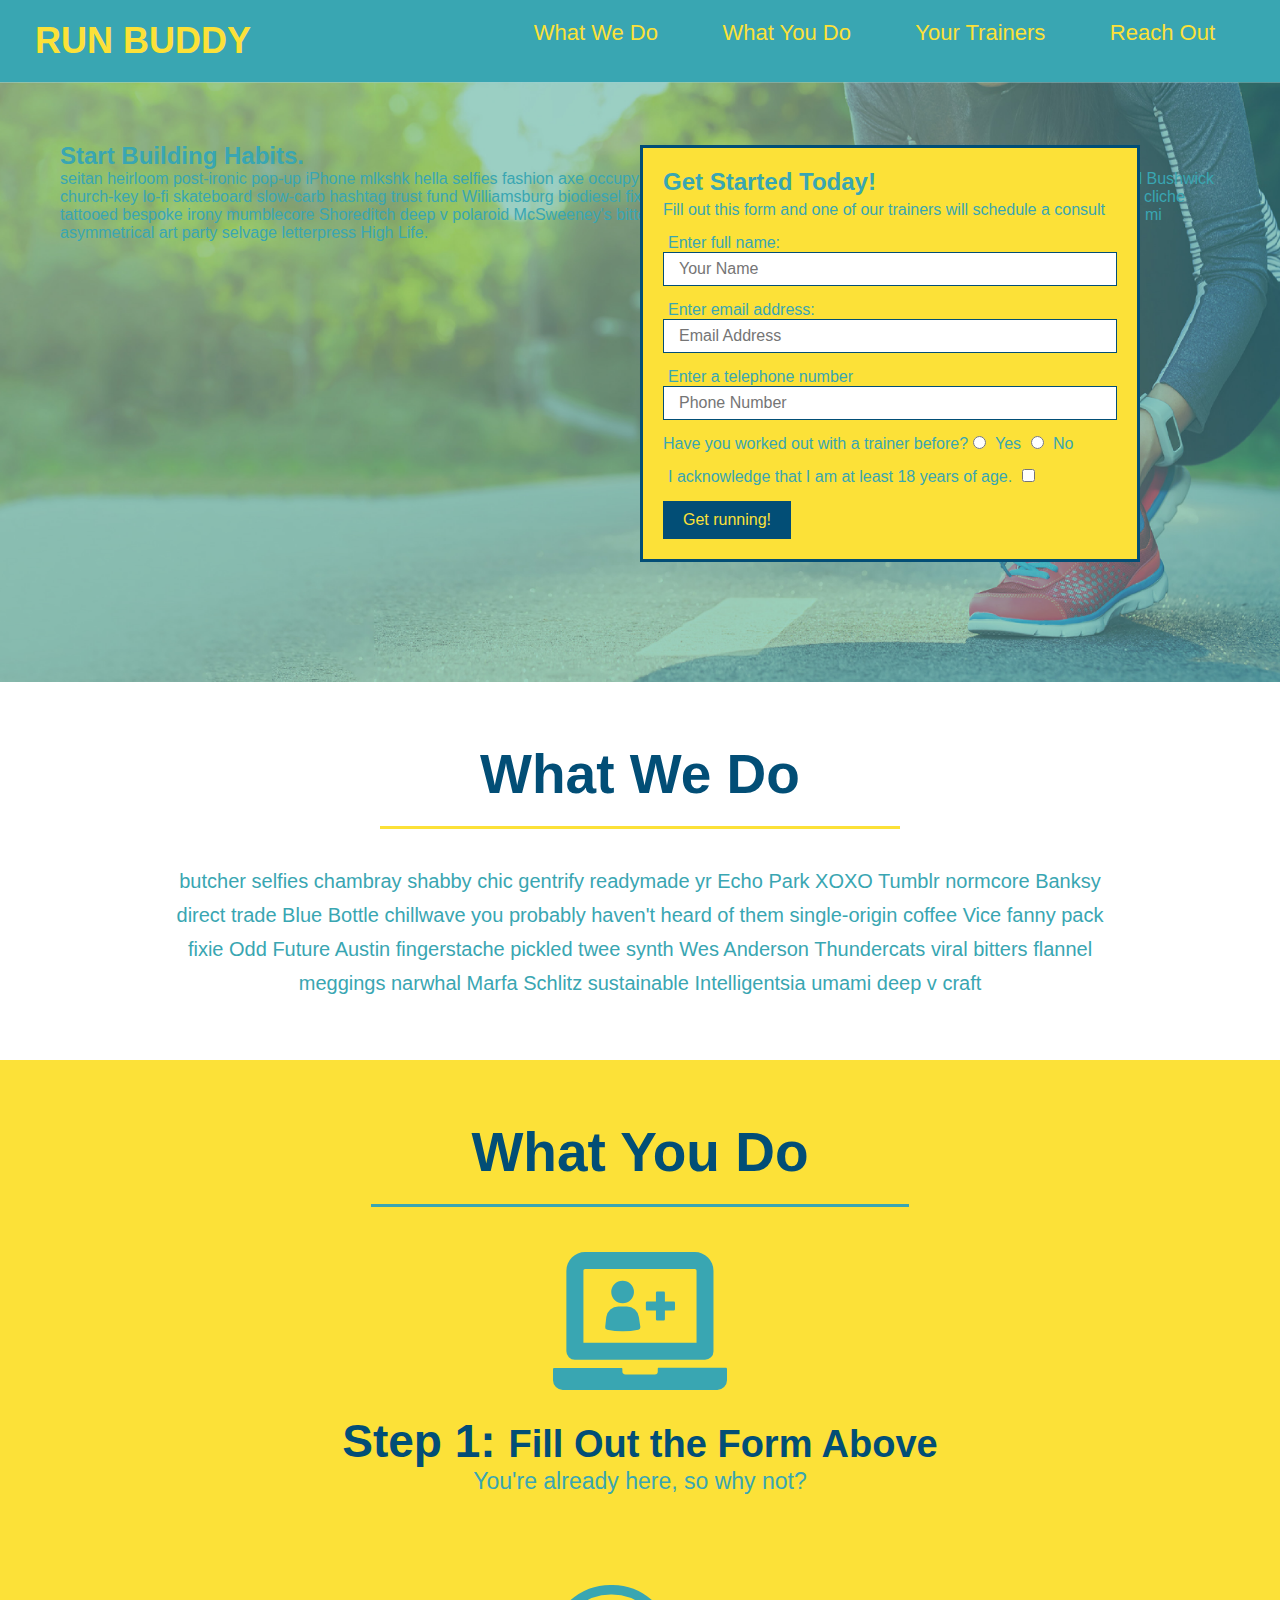
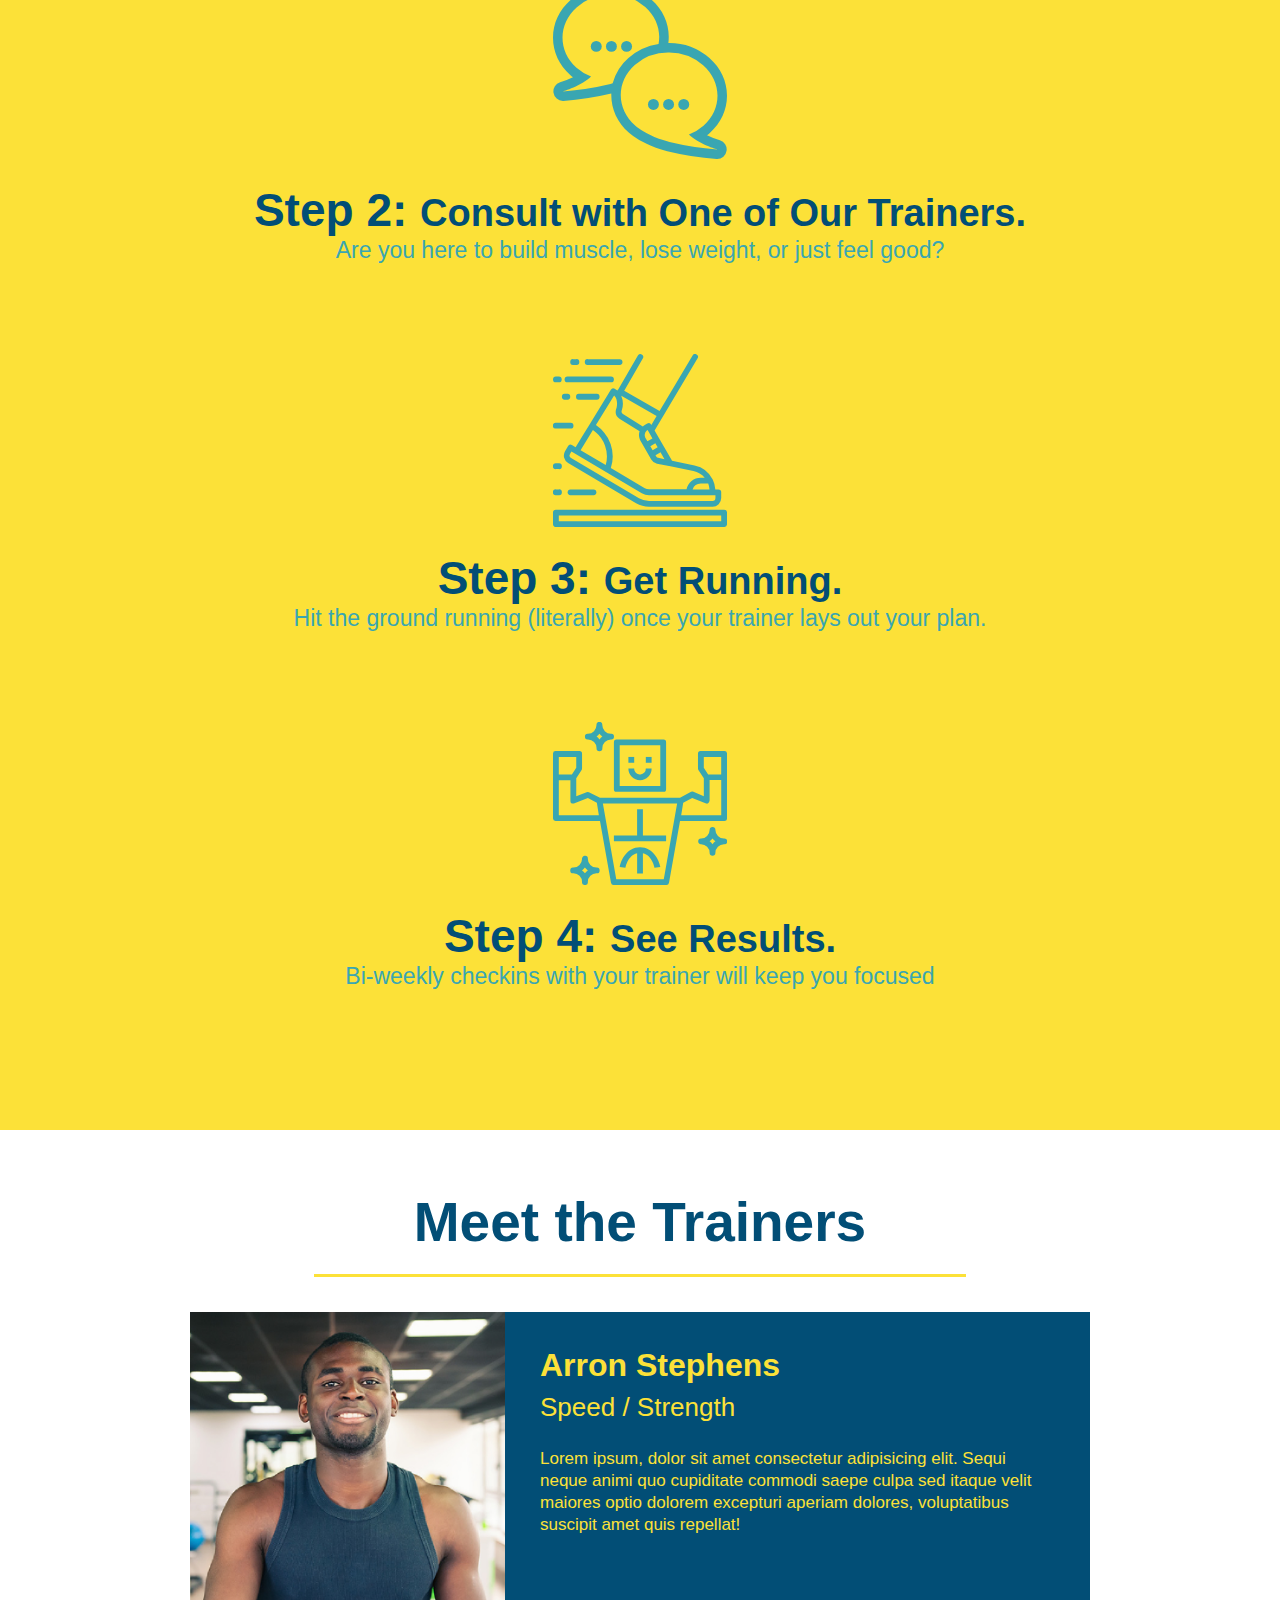
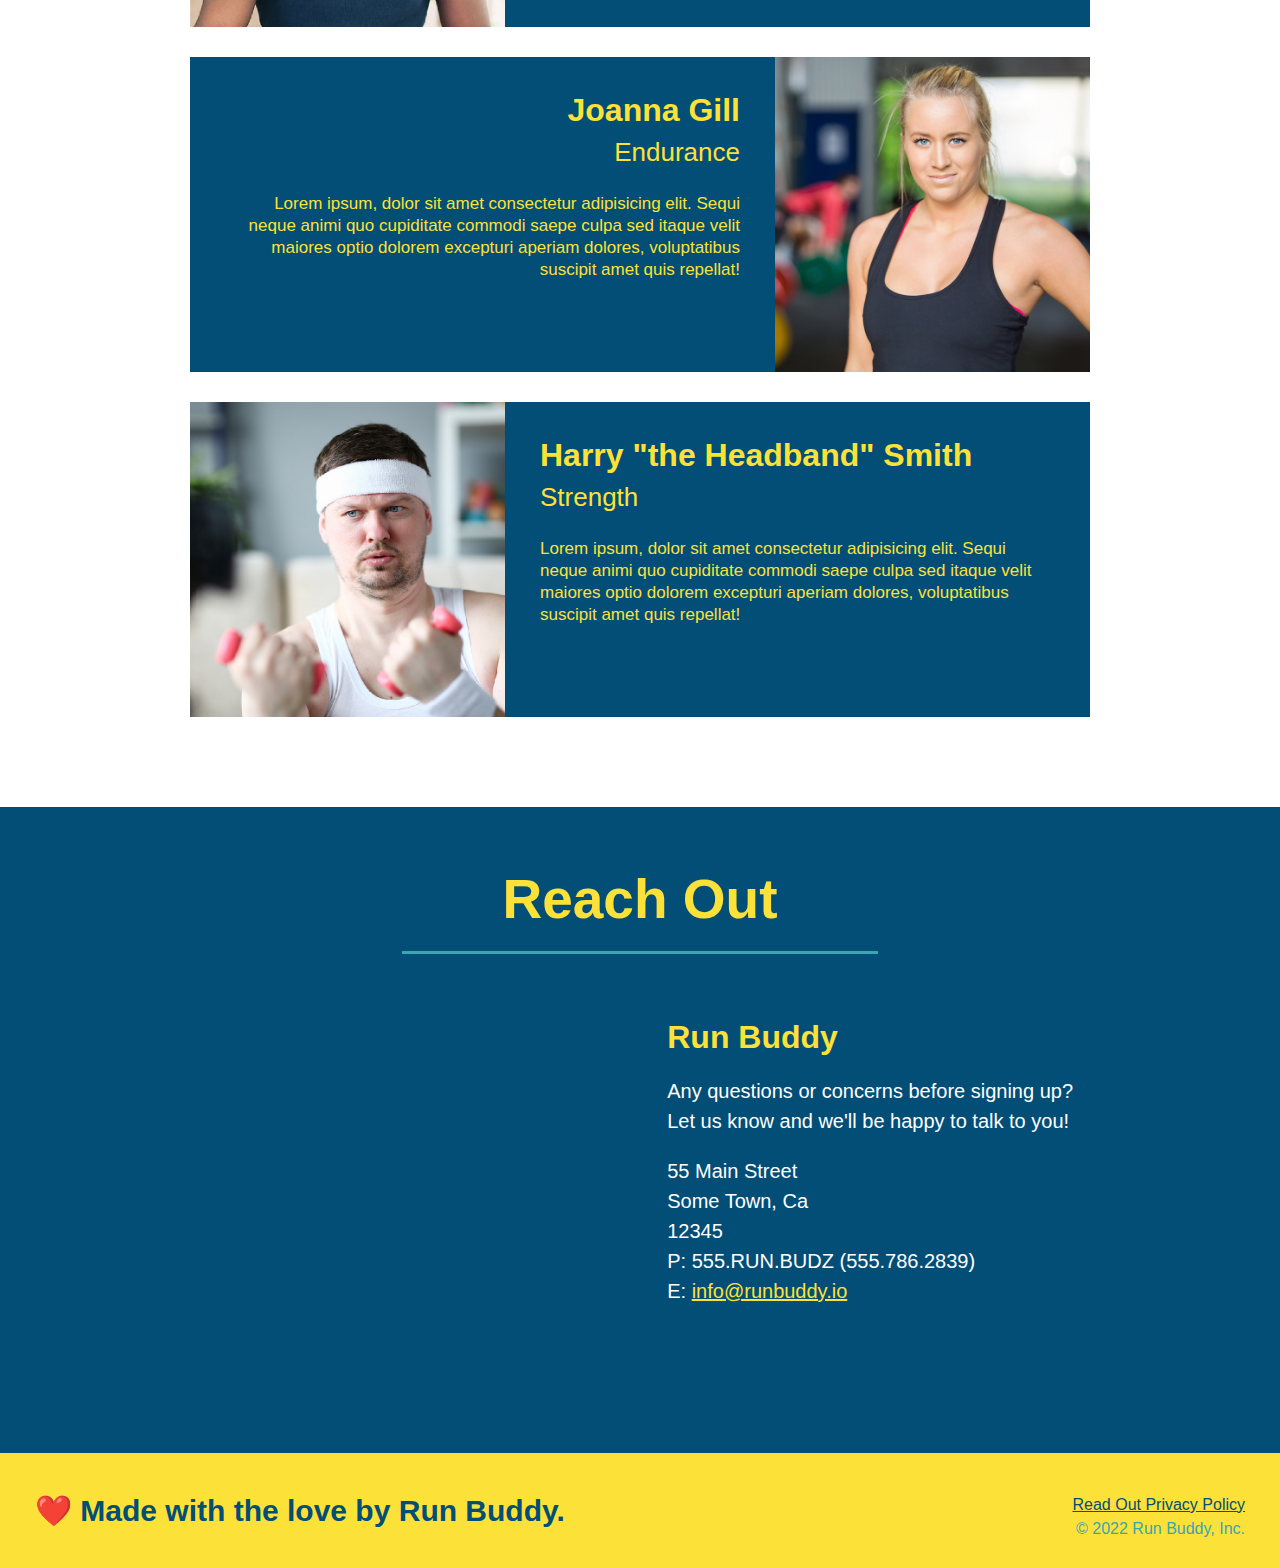
==== index.html @ 72bfef52 "add content to hero, replace image" ====
<!DOCTYPE html>
<html lang="en">
    <head>
        <link rel="stylesheet" href="./assets/css/style.css" />
        <meta charset="UTF-8" />
        <!-- <tile>Run Buddy</tile> -->
    </head>
    <header>
        <h1>
         <a href="/">RUN BUDDY</a> 
        </h1>
        <nav>
    <!-- Unordered list element -->
    <ul>
    <!-- List item element-->
       <li>
       <!-- Anchor element -->
          <a href="#what-we-do">What We Do</a>
       </li>
        <li>
        <a href="#what-you-do">What You Do</a>
        </li>
        <li>
        <a href="#your-trainers">Your Trainers</a>
        </li>
        <li>
        <a href="#reach-out">Reach Out</a>
        </li>
    </ul>
   </nav>
</header>
<!--hero/jumbotron-->
<section class="hero">
  <div class="hero-cta">
    <h2>Start Building Habits.</h2>
    <p>
      seitan heirloom post-ironic pop-up iPhone mlkshk hella selfies fashion axe occupy readymade put a bird on it messenger bag Wes Anderson Schlitz plaid Bushwick church-key lo-fi skateboard slow-carb hashtag trust fund Williamsburg biodiesel fixie farm-to-table 8-bit banjo XOXO Banksy chillwave bicycle rights retro cliche tattooed bespoke irony mumblecore Shoreditch deep v polaroid McSweeney's bitters cray gentrify tofu Marfa you probably haven't heard of them yr banh mi asymmetrical art party selvage letterpress High Life.
    </p>
  </div>
    <div class="hero-form">
        <h3>Get Started Today!</h3>
        <p>Fill out this form and one of our trainers will schedule a consult</p>
        <!-- Add form element -->
        <form>
            <label for="name">Enter full name:</label>
            <input class="form-input" type="text" placeholder="Your Name" name="name" id="name" />
            <label for="email">Enter email address:</label>
            <input class="form-input" type="email" placeholder="Email Address" name="email" id="email" />
            <label for="phone">Enter a telephone number</label>
            <input class="form-input" type="tel" placeholder="Phone Number" name="phone" id="phone" />
        
            <p>
                Have you worked out with a trainer before?
                <input type="radio" name="trainer-confirm" id="trainer-yes" />
                <label for="trainer-yes">Yes</label>
                <input type="radio" name="trainer-confirm" id="trainer-no" />
                <label for="trainer-no">No</label>
            </p>
            <p>
                <Label for="checkbox" >
                    I acknowledge that I am at least 18 years of age.
                </Label>
                <input type="checkbox" name="age-confirm" id="checkbox" />
            </p>
            <button type="submit">
                Get running!
            </button>
        </form>
    </div>
</section>

<!--"what we do" serction -->
<section id="what-we-do" class="intro">

    <h2 class="section-title primary-border">What We Do</h2>
    <p>
    butcher selfies chambray shabby chic gentrify readymade yr Echo Park XOXO Tumblr normcore Banksy direct trade Blue Bottle chillwave you probably haven't heard of them single-origin coffee Vice fanny pack fixie Odd Future Austin fingerstache pickled twee synth Wes Anderson Thundercats viral bitters flannel meggings narwhal Marfa Schlitz sustainable Intelligentsia umami deep v craft
    </p>
</section>


<!--"what you do" section -->
<section id="what-you-do" class="steps">

    <h2 class="section-title secondary-border">What You Do</h2>
    <div>
        <img src="./assets/images/step-1.svg" alt="" />
        <h3>Step 1: <span>Fill Out the Form Above</span></h3>
        <p>You're already here, so why not?</p>
    </div>

    <div>
        <img src="./assets/images/step-2.svg" alt="" />
        <h3>Step 2: <span>Consult with One of Our Trainers.</span></h3>
        <p>Are you here to build muscle, lose weight, or just feel good?</p>
      </div>
    
      <div>
        <img src="./assets/images/step-3.svg" alt="" />  
        <h3>Step 3: <span>Get Running.</span></h3>
        <p>Hit the ground running (literally) once your trainer lays out your plan.</p>
      </div>
    
      <div>
        <img src="./assets/images/step-4.svg" alt="" />  
        <h3>Step 4: <span>See Results.</span></h3>
        <p>Bi-weekly checkins with your trainer will keep you focused</p>
      </div>

</section>

<!-- "meet the trainers" serction -->

<section id="your-trainers" class="trainers">

    <h2 class="section-title primary-border">Meet the Trainers</h2>
    <article class="trainer">
        <img src="./assets/images/trainer-1.jpg" alt="Arron Stephens in his workout clothes, ready to pump iron" />
        <div class="trainer-bio text-left">
          <h3>Arron Stephens</h3>
          <h4>Speed / Strength</h4>
          <p>
            Lorem ipsum, dolor sit amet consectetur adipisicing elit. Sequi neque animi quo cupiditate commodi saepe culpa sed
            itaque velit maiores optio dolorem excepturi aperiam dolores, voluptatibus suscipit amet quis repellat!
          </p>
        </div>
      </article>

      <article class="trainer">
        <div class="trainer-bio text-right">
          <h3>Joanna Gill</h3>
          <h4>Endurance</h4>
          <p>
            Lorem ipsum, dolor sit amet consectetur adipisicing elit. Sequi neque animi quo cupiditate commodi saepe culpa sed
            itaque velit maiores optio dolorem excepturi aperiam dolores, voluptatibus suscipit amet quis repellat!
          </p>
        </div>
        <img src="./assets/images/trainer-2.jpg" alt="Joanna Gill cooling off after a workout" />
      </article>
      
      <!-- third trainer bio -->
      <article class="trainer">
        <img src="./assets/images/trainer-3.jpg" alt="Harry Smith wearing a headband and lifting comically small pink weights" />
        <div class="trainer-bio text-left">
          <h3>Harry "the Headband" Smith</h3>
          <h4>Strength</h4>
          <p>
            Lorem ipsum, dolor sit amet consectetur adipisicing elit. Sequi neque animi quo cupiditate commodi saepe culpa sed
            itaque velit maiores optio dolorem excepturi aperiam dolores, voluptatibus suscipit amet quis repellat!
          </p>
        </div>
      </article>


</section>

<!-- "reach out" section -->


<section id="reach-out" class="contact">

    <h2 class="section-title secondary-border">Reach Out</h2>
    <div class="contact-info">

        <iframe src="https://www.google.com/maps/embed?pb=!1m18!1m12!1m3!1d3147.1079747227936!2d-120.42364418397035!3d37.92790791110593!2m3!1f0!2f0!3f0!3m2!1i1024!2i768!4f13.1!3m3!1m2!1s0x8090c49129b6ac57%3A0xb56c7eb95a2cd8bd!2sMain%20St%2C%20California%2095327!5e0!3m2!1sen!2sus!4v1616426329495!5m2!1sen!2sus"  
        style="border:0;" 
        allowfullscreen="" 
        loading="lazy">
        </iframe>
         <div>
            <h3>Run Buddy</h3>
            <p>
              Any questions or concerns before signing up?
              <br />
              Let us know and we'll be happy to talk to you!
            </p>
            <address>
                55 Main Street <br/>
                Some Town, Ca <br/>
                12345 <br/>
                P: 555.RUN.BUDZ (555.786.2839)<br/>
                E: <a href="mailto:info@runbuddy.io">info@runbuddy.io</a>

            </address>
           </div>
    </div>

</section>

<footer>

    <h2>❤️ Made with the love by Run Buddy.</h2>

    <div>
        <a href="./privacy-policy.html">Read Out Privacy Policy</a> <br />
        &copy; 2022 Run Buddy, Inc.
    </div>

</footer>
</html>
---- assets/css/style.css ----
* {
    margin: 0;
    padding: 0;
    box-sizing: border-box;
}

body {
    /*more on this crazy alphanumerical vaule in a minute! */
    /* I am a CSS Comment! */
    color: #39a6b2;
    font-family: Helvetica, Arial, sans-serif;
}

/* Apply styles to <header> */
header {
    padding: 20px 35px;
    background-color: #39a6b2;
}
    header h1 {
        font-weight: bold;
        font-size: 36px;
        color: #fce138;
        margin: 0;
    }
header a {
    text-decoration: none;
    color: #fce138;
}

header nav {
    float: right;
    margin: 7xp 0;
}

header nav ul li {
    display: inline;
}

header nav ul li a {
    margin: 0 30px;
    font-weight: lighter;
    font-size: 22px;
}

header h1 {
    font-weight: bold;
    font-size: 36px;
    color: #fce138;
    margin: 0;
    display: inline;
}

footer {
    background: #fce138;
    width: 100%;
    padding: 40px 35px;
}

footer h2 {
    display: inline;
    color: #024e76;
    font-size: 30px;
    margin: 0;
}

footer div {
    float: right;
    line-height: 1.5;
    text-align: right;
}

footer a {
    color: #024e76;
}

section {
    padding: 60px;
}

/* Hero Style Start */
.hero {
    background-image: url("../images/hero-bg.jpeg");
    height: 600px;
    background-size: cover;
    background-position: center;
    position: relative;
}
/* Hero Style End */

/* Hero-Form Start */
.hero-form {
    background-color: #fce138;
    padding: 20px;
    width: 500px;
    font: #024e76;
    border-style: solid;
    border-width: 3px;
    border-color: #024e76;
    position: absolute;
    bottom: 120px;
    right: 140px;

}

.hero-form h3 {
    font-size: 24px;
    margin: 0;
}

.hero-form p {
    margin: 5px 0 15px 0;
}

.form-input {
    border: 1px solid #024e76;
    display: block;
    padding: 7px 15px;
    font-size: 16px;
    color: #024e76;
    width: 100%;
    margin-bottom: 15px;

}

.hero-form label {
    margin: 0 5px;
}

.hero-form button {
    color: #fce138;
    background-color: #024e76;
    border: none;
    padding: 10px 20px;
    font-size: 16px;
}

.intro {
    text-align: center;
}

.intro p {
    line-height: 1.7;
    color: #39a6b2;
    width: 80%;
    font-size: 20px;
    margin: 0 auto;
}

.steps {
    text-align: center;
    background: #fce138;
}

.section-title {
    font-size: 55px;
    color: #024e76;
    margin-bottom: 35px;
    padding: 0 100px 20px 100px;
    display: inline-block;
    border-bottom: 3px solid;
  }
  
  .primary-border {
    border-color: #fce138;
  }
  
  .secondary-border {
    border-color: #39a6b2;
  }

  .steps div {
      margin-bottom: 80px;
  }

  .steps img {
      width: 15%;
      margin: 10px 0;
  }

  .steps h3 {
      color: #024e76;
      font-size: 46px;
      margin-top: 10px;
  }

  .steps p {
      color: #39a6b2;
      font-size: 23px;
  }

  .steps span {
      font-size: 38px;
  }

  .trainers {
      text-align: center;
  }

  .trainer {
    width: 900px;
    margin: 0 auto 30px auto;
    background: #024e76;
    color: #fce138;
    overflow: auto;
  }

  .trainer img {
    width: 35%;
    float: left;
  }
  
  .trainer-bio {
    padding: 35px;
    float: left;
    width: 65%;
  }

  .text-left {
    text-align: left;
  }
  
  .text-right {
    text-align: right;
  }

  .trainer-bio h3 {
    font-size: 32px;
    margin-bottom: 8px;
  }
  
  .trainer-bio h4 {
    font-weight: lighter;
    font-size: 26px;
    margin-bottom: 25px;
  }
  
  .trainer-bio p {
    font-size: 17px;
    line-height: 1.3;
  }

  /* REACH OUT STYLES START */
  .contact {
      text-align: center;
      background: #024e76;
  }

  .contact h2 {
      color: #fce138;
  }

  .contact-info iframe {
      width: 400px;
      height: 400px;
  }

  .contact-info div {
      width: 410px;
      display: inline-block;
      vertical-align: top;
      text-align: left;
      margin: 30px 0 0 60px;
      color: white;
  }

  .contact-info h3 {
    color: #fce138;
    font-size: 32px;
  }
  
  .contact-info p, .contact-info address {
    margin: 20px 0;
    line-height: 1.5;
    font-size: 20px;
    font-style: normal;
  }
  
  .contact-info a {
    color: #fce138;
  }
  
  /* REACH OUT STYLES END */
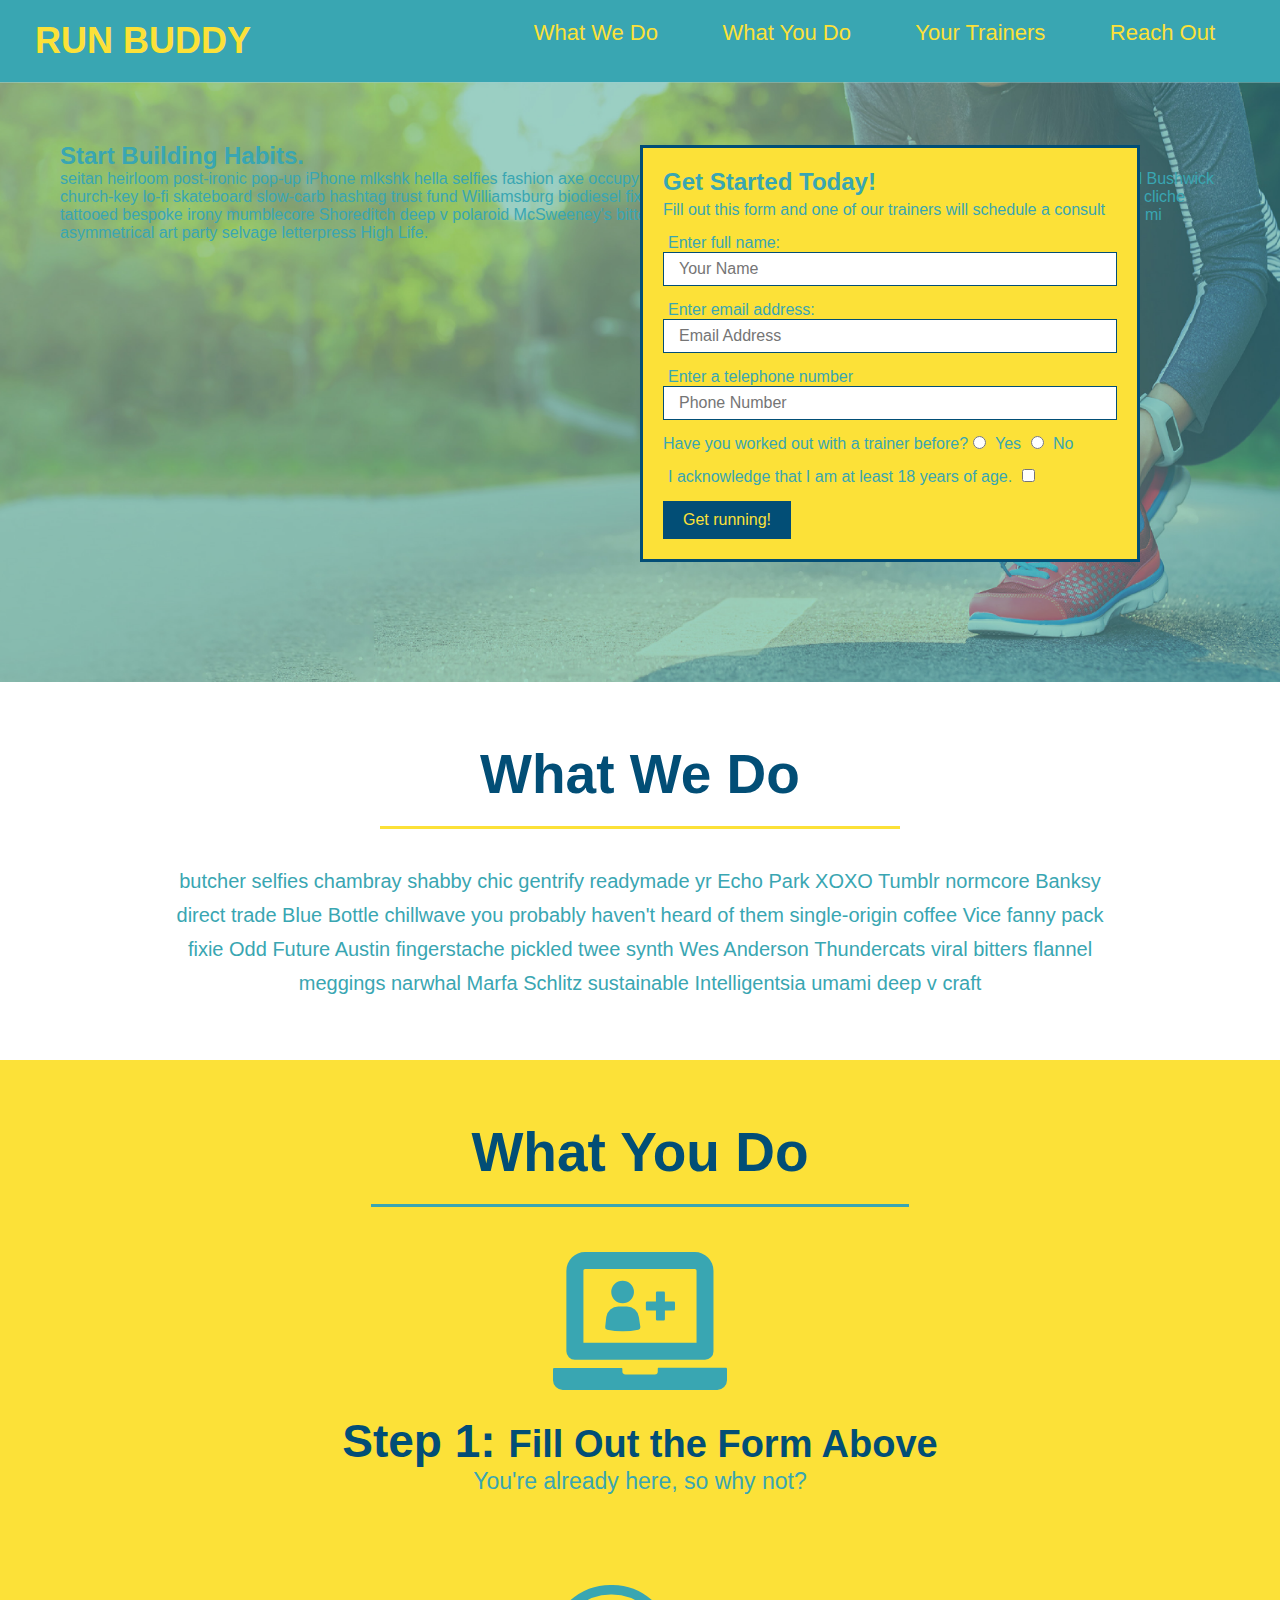
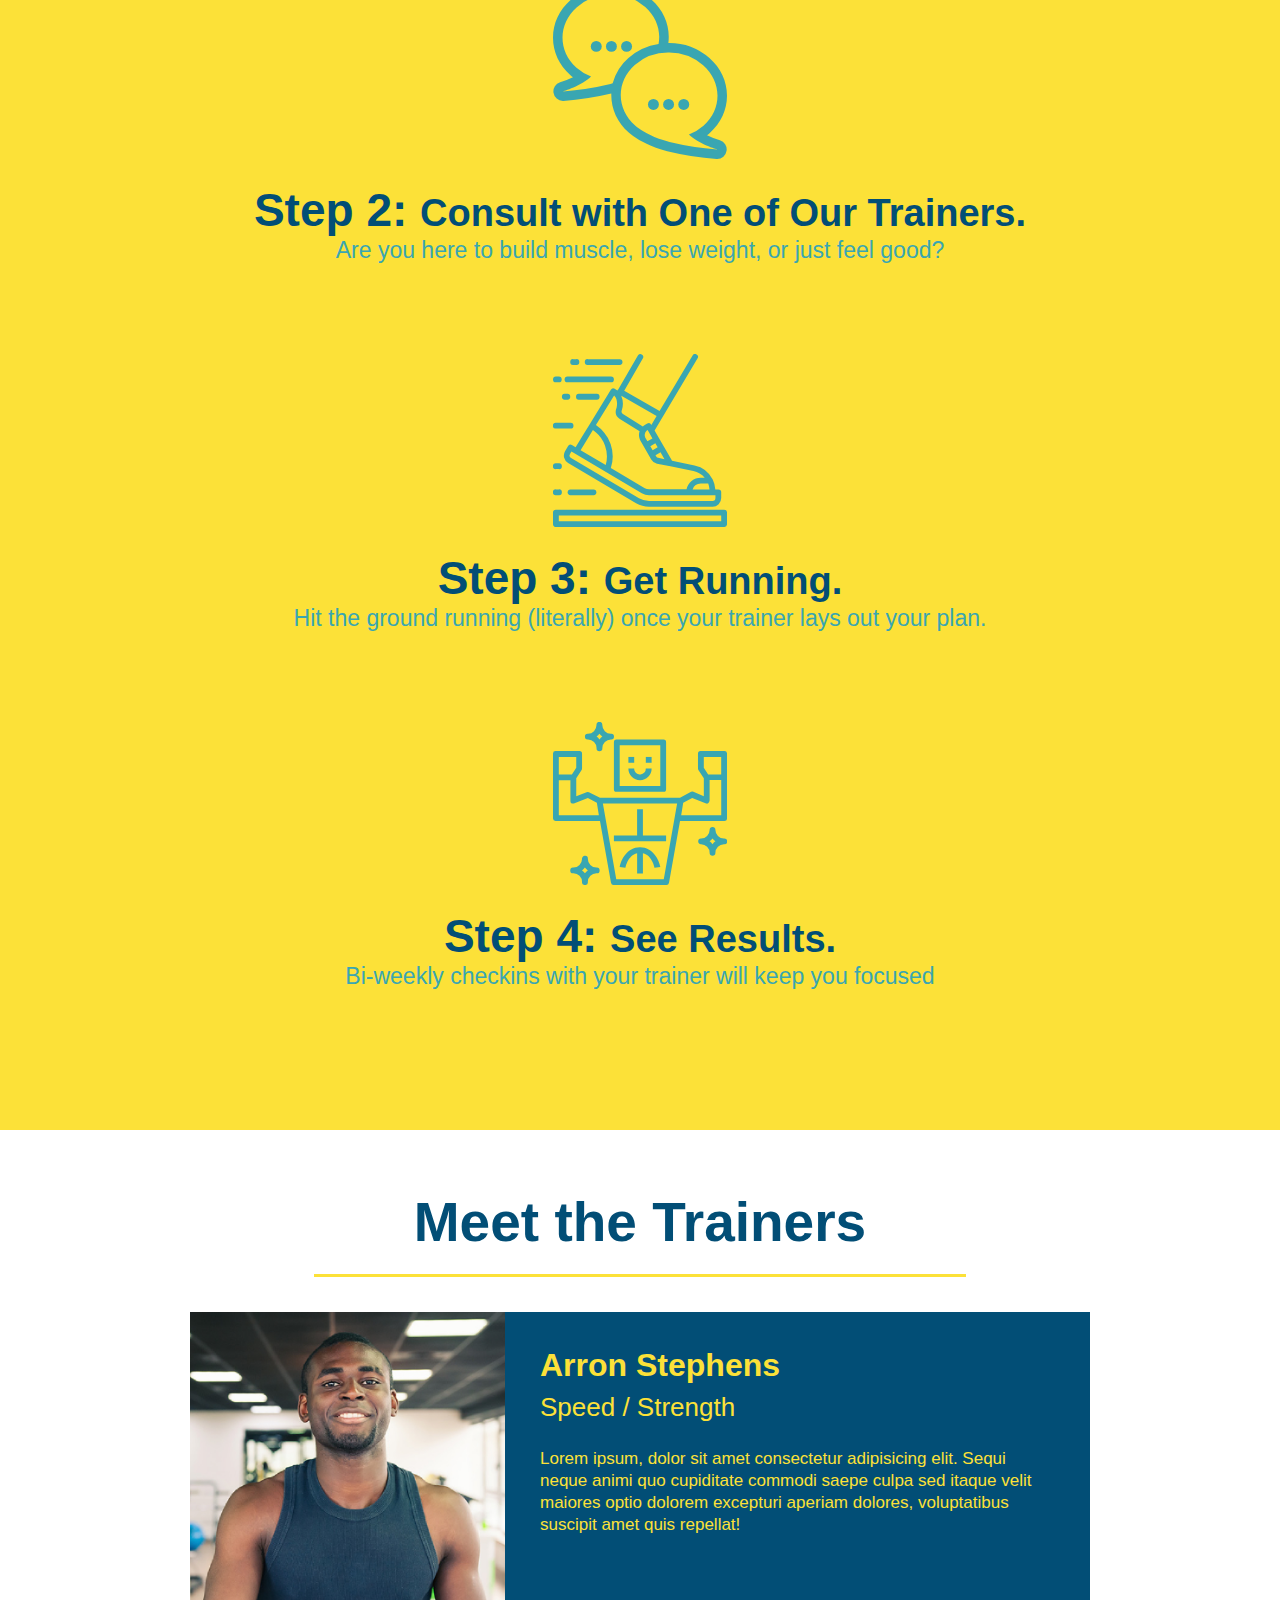
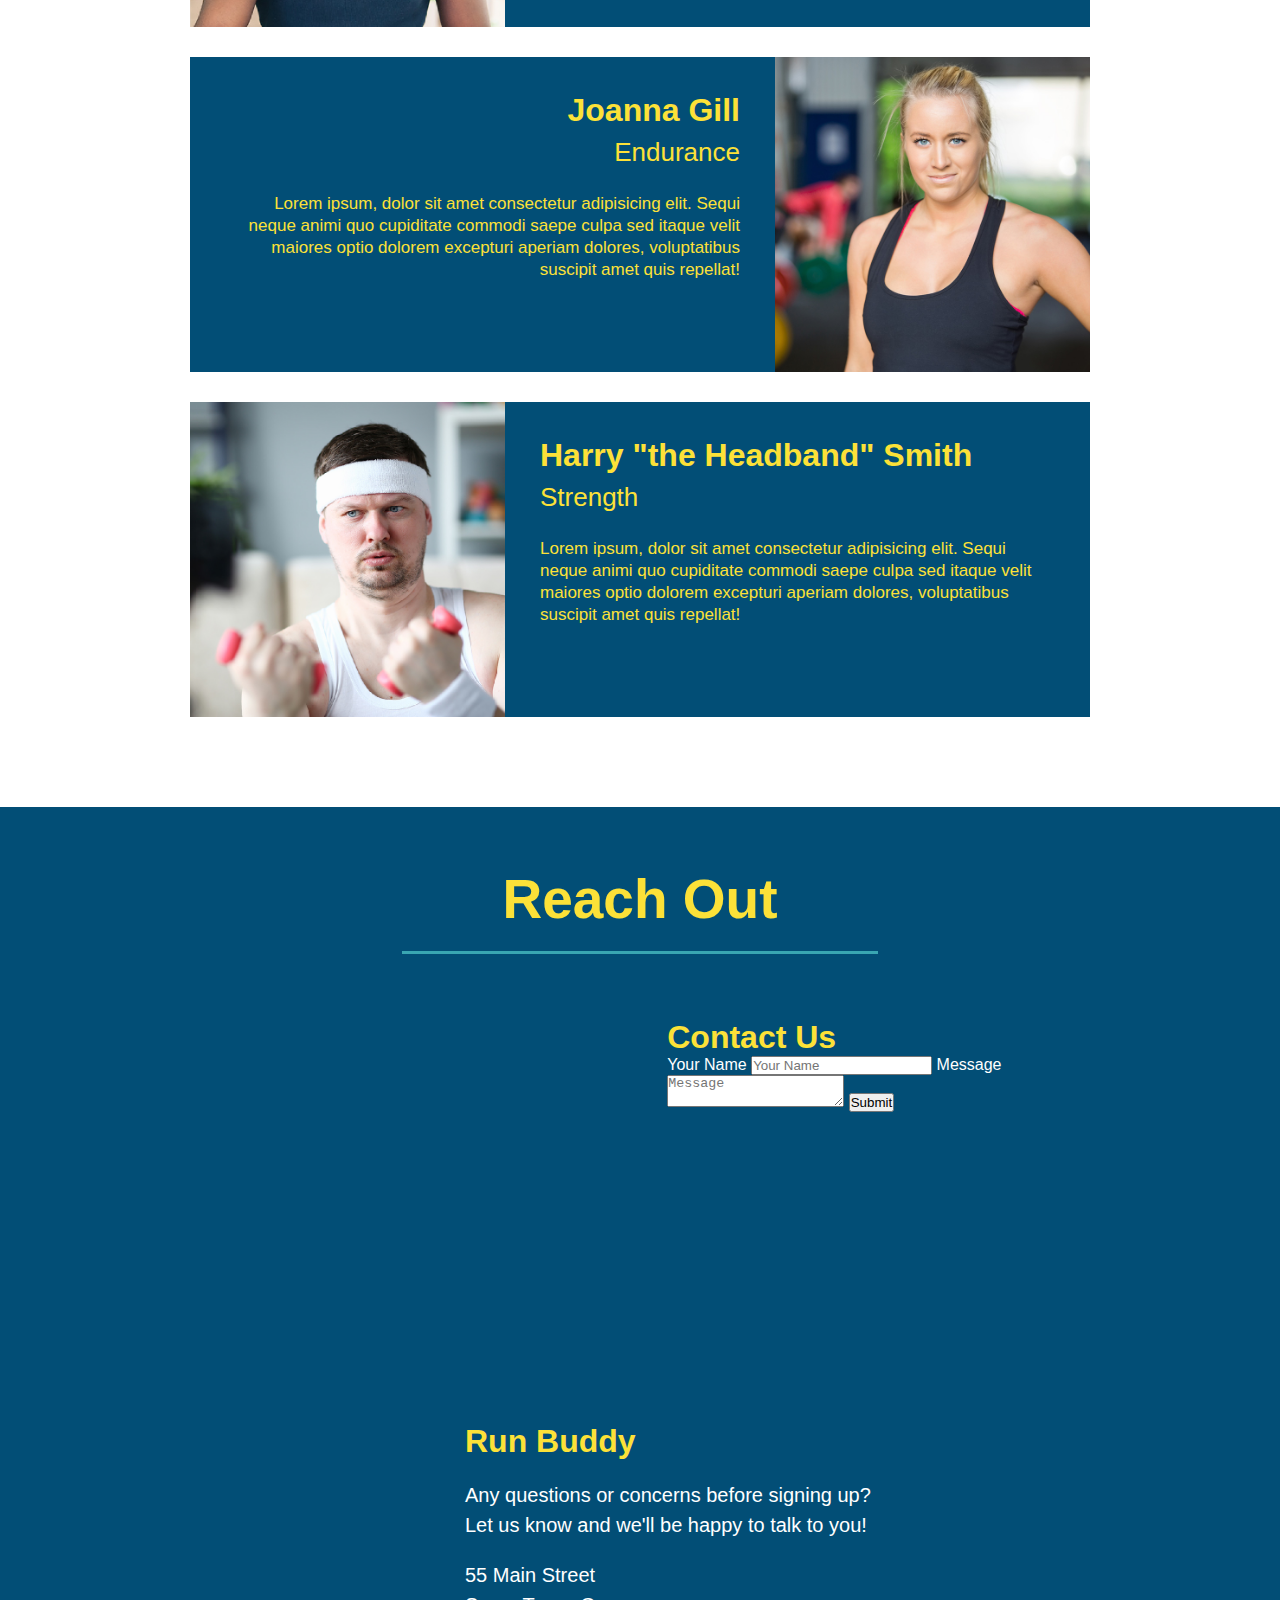
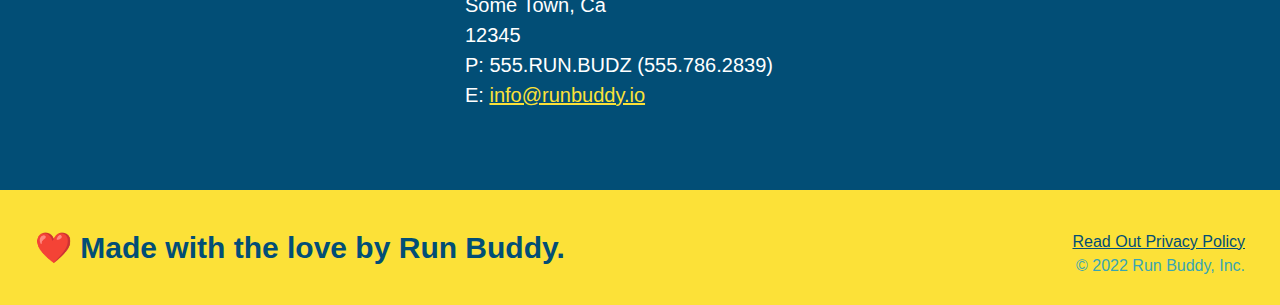
==== commit 97e2f9f7: "add contact form" ====
--- a/index.html
+++ b/index.html
@@ -161,12 +161,23 @@
 
     <h2 class="section-title secondary-border">Reach Out</h2>
     <div class="contact-info">
-
         <iframe src="https://www.google.com/maps/embed?pb=!1m18!1m12!1m3!1d3147.1079747227936!2d-120.42364418397035!3d37.92790791110593!2m3!1f0!2f0!3f0!3m2!1i1024!2i768!4f13.1!3m3!1m2!1s0x8090c49129b6ac57%3A0xb56c7eb95a2cd8bd!2sMain%20St%2C%20California%2095327!5e0!3m2!1sen!2sus!4v1616426329495!5m2!1sen!2sus"  
         style="border:0;" 
         allowfullscreen="" 
         loading="lazy">
         </iframe>
+        <div class="contact-form">
+          <h3>Contact Us</h3>
+          <form>
+             <label for="contact-name">Your Name</label>
+             <input type="text" id="contact-name" placeholder="Your Name" />
+        
+             <label for="contact-message">Message</label>
+             <textarea id="contact-message" placeholder="Message"></textarea>
+        
+             <button type="submit">Submit</button>
+            </form>
+        </div>
          <div>
             <h3>Run Buddy</h3>
             <p>
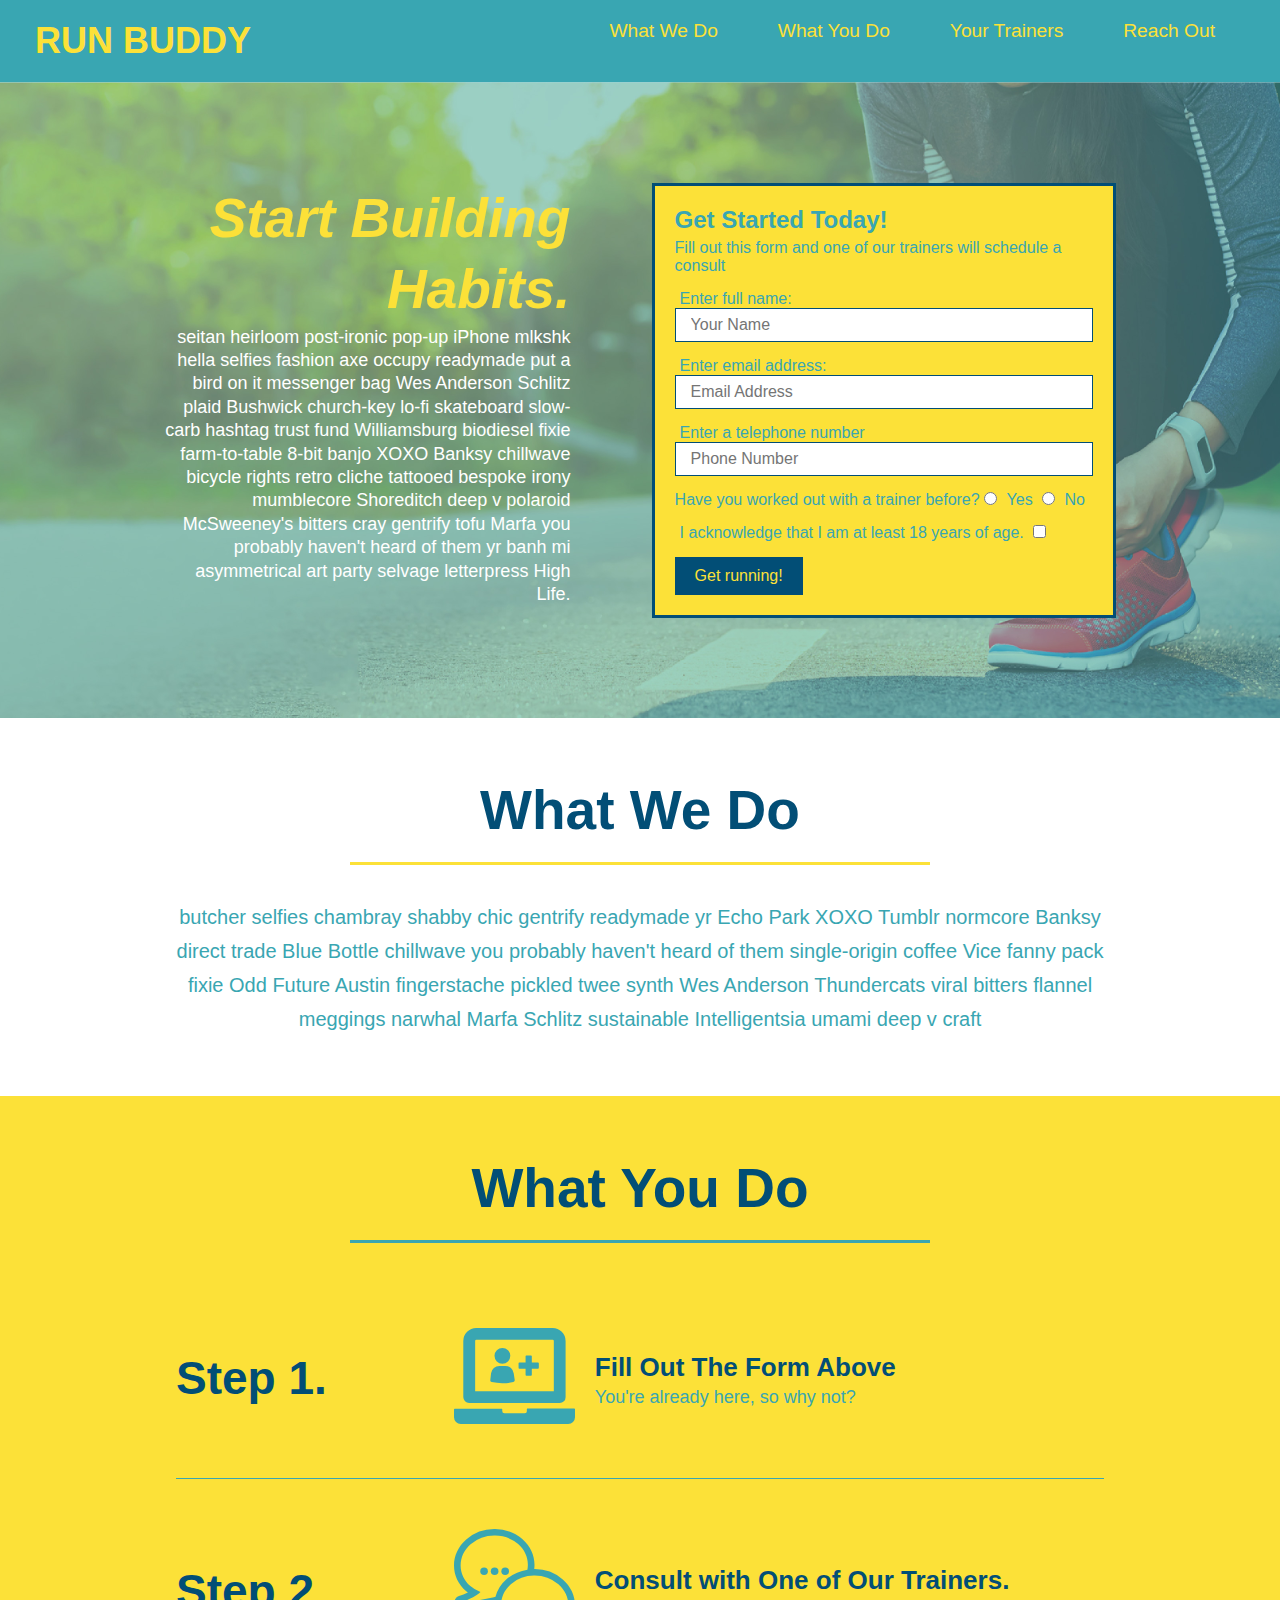
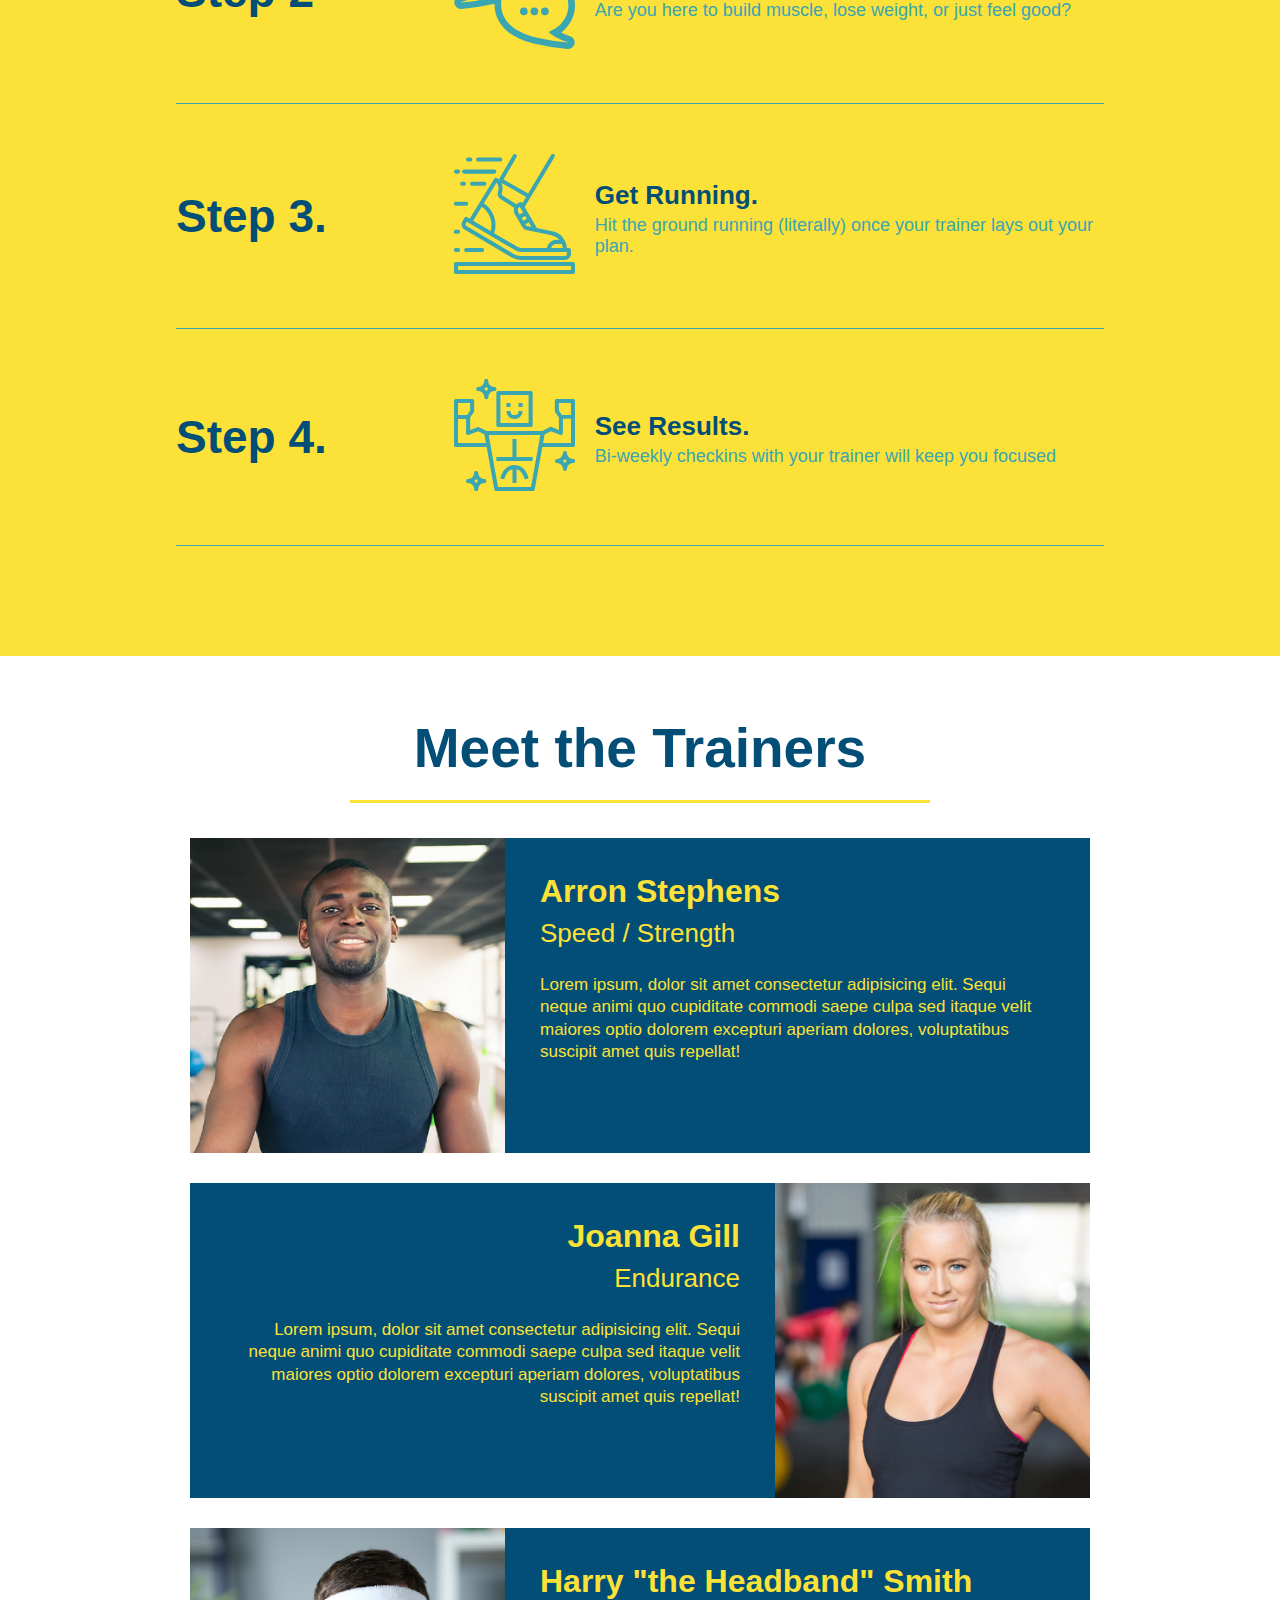
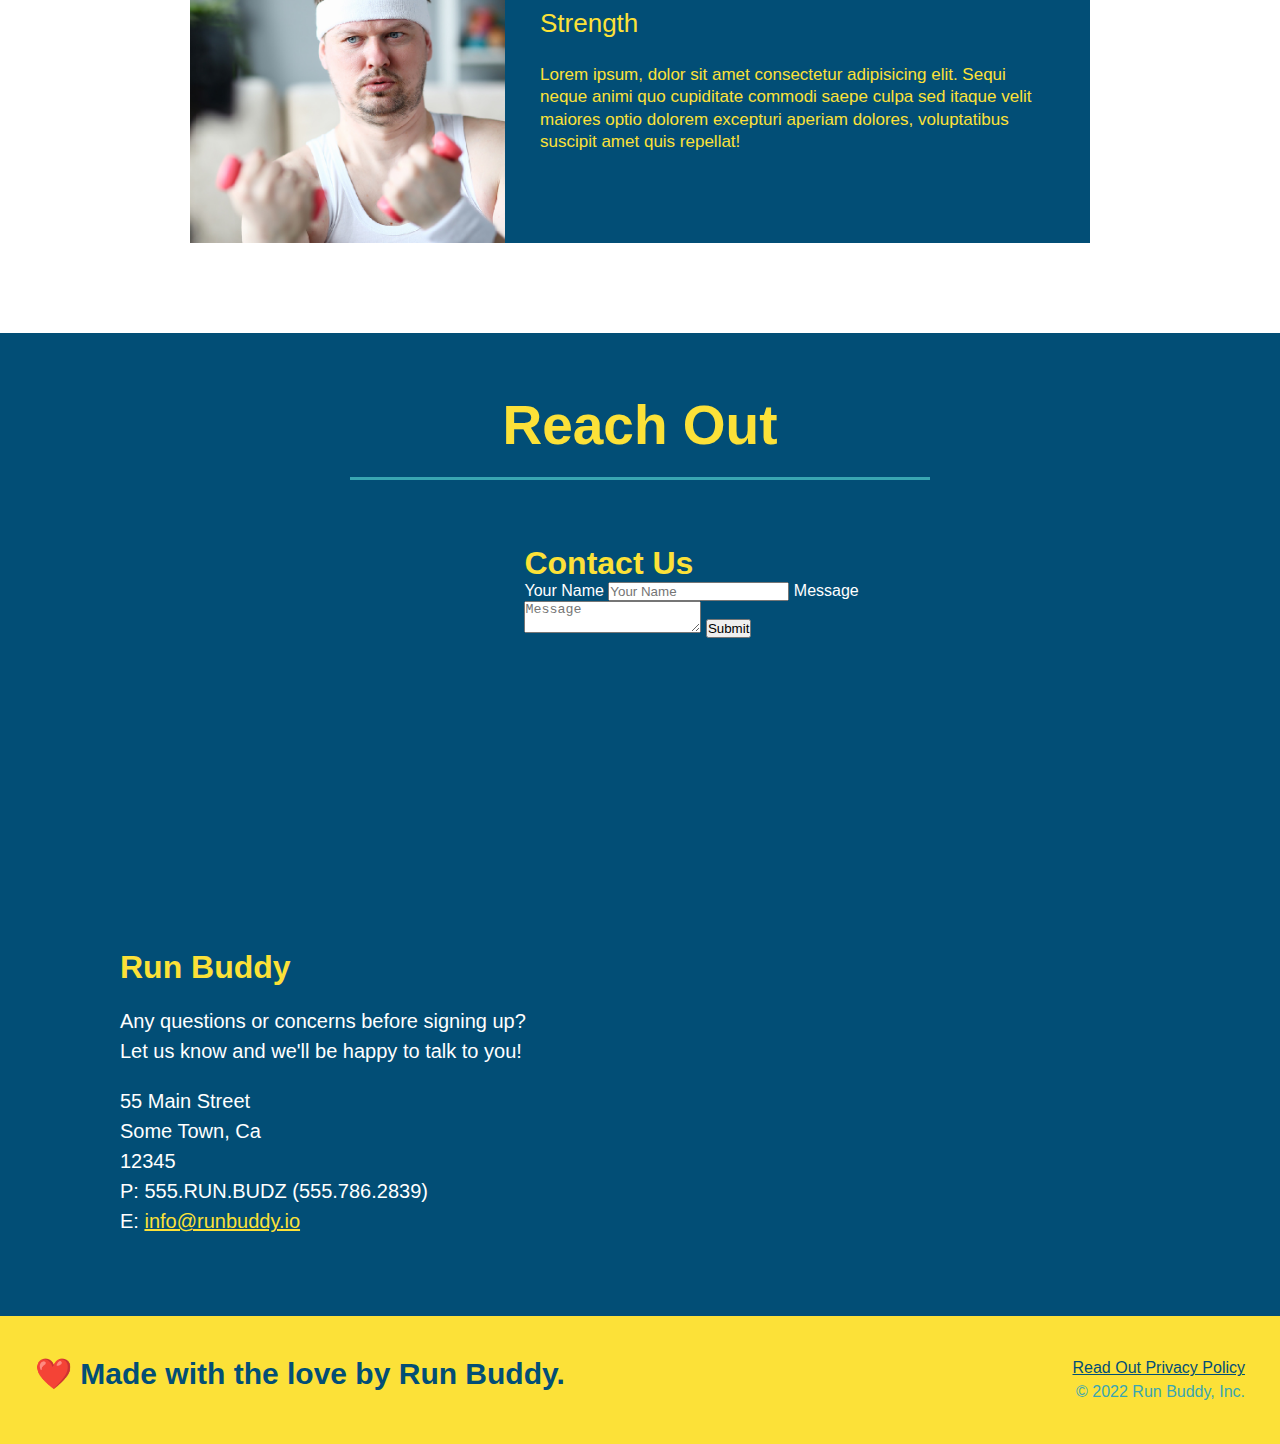
==== commit b7cc6eec: "add flexbox to the steps" ====
--- a/index.html
+++ b/index.html
@@ -71,49 +71,79 @@
 
 <!--"what we do" serction -->
 <section id="what-we-do" class="intro">
-
+  <div class="flex-row">
     <h2 class="section-title primary-border">What We Do</h2>
+  </div>
+    <div class="flex-row">
     <p>
     butcher selfies chambray shabby chic gentrify readymade yr Echo Park XOXO Tumblr normcore Banksy direct trade Blue Bottle chillwave you probably haven't heard of them single-origin coffee Vice fanny pack fixie Odd Future Austin fingerstache pickled twee synth Wes Anderson Thundercats viral bitters flannel meggings narwhal Marfa Schlitz sustainable Intelligentsia umami deep v craft
     </p>
+    </div>
 </section>
 
 
 <!--"what you do" section -->
 <section id="what-you-do" class="steps">
-
+  <div class="flex-row">
     <h2 class="section-title secondary-border">What You Do</h2>
-    <div>
-        <img src="./assets/images/step-1.svg" alt="" />
-        <h3>Step 1: <span>Fill Out the Form Above</span></h3>
-        <p>You're already here, so why not?</p>
-    </div>
-
-    <div>
-        <img src="./assets/images/step-2.svg" alt="" />
-        <h3>Step 2: <span>Consult with One of Our Trainers.</span></h3>
-        <p>Are you here to build muscle, lose weight, or just feel good?</p>
+  </div>
+    <div class="step">
+      <h3>Step 1.</h3>
+        <div class="step-info">
+          <div class="step-img">
+           <img src="./assets/images/step-1.svg" alt="" />
+          </div>
+          <div class="step-text">
+            <h4>Fill Out The Form Above</h4> 
+            <p>You're already here, so why not?</p>
+          </div>  
+        </div>
+      </div>  
+    <div class="step">
+      <h3>Step 2</h3>
+      <div class="step-info">
+        <div class="step-img">
+          <img src="./assets/images/step-2.svg" alt="" />
+        </div>
+        <div class="step-text">
+          <h4>Consult with One of Our Trainers.</h4>
+          <p>Are you here to build muscle, lose weight, or just feel good?</p>
+        </div>
+      </div> 
+    </div>   
+    
+      <div class="step">
+        <h3>Step 3.</h3>
+        <div class="step-info">
+          <div class="step-img">
+            <img src="./assets/images/step-3.svg" alt="" />
+          </div>
+          <div class="step-text">    
+            <h4>Get Running.</h4>
+            <p>Hit the ground running (literally) once your trainer lays out your plan.</p>
+          </div>
+        </div>
       </div>
-    
-      <div>
-        <img src="./assets/images/step-3.svg" alt="" />  
-        <h3>Step 3: <span>Get Running.</span></h3>
-        <p>Hit the ground running (literally) once your trainer lays out your plan.</p>
-      </div>
-    
-      <div>
-        <img src="./assets/images/step-4.svg" alt="" />  
-        <h3>Step 4: <span>See Results.</span></h3>
-        <p>Bi-weekly checkins with your trainer will keep you focused</p>
-      </div>
-
+      <div class="step">
+        <h3>Step 4.</h3>
+        <div class="step-info">
+          <div class="step-img">
+            <img src="./assets/images/step-4.svg" alt="" />
+          </div>
+        <div class="step-text">      
+           <h4>See Results.</h4>
+            <p>Bi-weekly checkins with your trainer will keep you focused</p>
+         </div>
+        </div> 
+      </div>  
 </section>
 
 <!-- "meet the trainers" serction -->
 
 <section id="your-trainers" class="trainers">
-
+  <div class="flex-row">
     <h2 class="section-title primary-border">Meet the Trainers</h2>
+  </div>
     <article class="trainer">
         <img src="./assets/images/trainer-1.jpg" alt="Arron Stephens in his workout clothes, ready to pump iron" />
         <div class="trainer-bio text-left">
@@ -158,8 +188,9 @@
 
 
 <section id="reach-out" class="contact">
-
+  <div class="flex-row">
     <h2 class="section-title secondary-border">Reach Out</h2>
+  </div>
     <div class="contact-info">
         <iframe src="https://www.google.com/maps/embed?pb=!1m18!1m12!1m3!1d3147.1079747227936!2d-120.42364418397035!3d37.92790791110593!2m3!1f0!2f0!3f0!3m2!1i1024!2i768!4f13.1!3m3!1m2!1s0x8090c49129b6ac57%3A0xb56c7eb95a2cd8bd!2sMain%20St%2C%20California%2095327!5e0!3m2!1sen!2sus!4v1616426329495!5m2!1sen!2sus"  
         style="border:0;" 
--- a/assets/css/style.css
+++ b/assets/css/style.css
@@ -15,56 +15,57 @@
 header {
     padding: 20px 35px;
     background-color: #39a6b2;
-}
-    header h1 {
-        font-weight: bold;
-        font-size: 36px;
-        color: #fce138;
-        margin: 0;
-    }
+    display: flex;
+    justify-content: space-between;
+    flex-wrap: wrap;
+}
+header h1 {
+    font-weight: bold;
+    font-size: 36px;
+    color: #fce138;
+    margin: 0;
+}
+
 header a {
     text-decoration: none;
     color: #fce138;
 }
 
 header nav {
-    float: right;
     margin: 7xp 0;
 }
 
-header nav ul li {
-    display: inline;
-}
+header nav ul {
+    display: flex;
+    flex-wrap: wrap;
+    justify-content: space-between;
+    align-items: center;
+    list-style: none;
+}
+
 
 header nav ul li a {
     margin: 0 30px;
     font-weight: lighter;
-    font-size: 22px;
-}
-
-header h1 {
-    font-weight: bold;
-    font-size: 36px;
-    color: #fce138;
-    margin: 0;
-    display: inline;
+    font-size: 1.5vw;
 }
 
 footer {
     background: #fce138;
     width: 100%;
     padding: 40px 35px;
+    display: flex;
+    justify-content: space-between;
+    flex-wrap: wrap;
 }
 
 footer h2 {
-    display: inline;
     color: #024e76;
     font-size: 30px;
     margin: 0;
 }
 
 footer div {
-    float: right;
     line-height: 1.5;
     text-align: right;
 }
@@ -80,10 +81,24 @@
 /* Hero Style Start */
 .hero {
     background-image: url("../images/hero-bg.jpeg");
-    height: 600px;
     background-size: cover;
     background-position: center;
-    position: relative;
+    display: flex;
+    justify-content: center;
+    flex-wrap: wrap;
+}
+.hero-cta {
+    width: 35%;
+    text-align: right;
+    margin: 3.5%;
+    color: #fff;
+    font-size: 18px;
+    line-height: 1.3;
+}
+.hero-cta h2 {
+    font-style: italic;
+    font-size: 55px;
+    color: #fce138;
 }
 /* Hero Style End */
 
@@ -91,15 +106,12 @@
 .hero-form {
     background-color: #fce138;
     padding: 20px;
-    width: 500px;
     font: #024e76;
     border-style: solid;
     border-width: 3px;
     border-color: #024e76;
-    position: absolute;
-    bottom: 120px;
-    right: 140px;
-
+    width: 40%;
+    margin: 3.5%;
 }
 
 .hero-form h3 {
@@ -134,30 +146,27 @@
     font-size: 16px;
 }
 
-.intro {
-    text-align: center;
-}
-
 .intro p {
     line-height: 1.7;
     color: #39a6b2;
     width: 80%;
     font-size: 20px;
     margin: 0 auto;
+    text-align: center;
 }
 
 .steps {
-    text-align: center;
     background: #fce138;
 }
 
 .section-title {
     font-size: 55px;
     color: #024e76;
-    margin-bottom: 35px;
-    padding: 0 100px 20px 100px;
-    display: inline-block;
     border-bottom: 3px solid;
+    padding-bottom: 20px;
+    text-align: center;
+    margin: 0 auto 35px auto;
+    width: 50%;
   }
   
   .primary-border {
@@ -168,33 +177,54 @@
     border-color: #39a6b2;
   }
 
-  .steps div {
-      margin-bottom: 80px;
-  }
-
-  .steps img {
-      width: 15%;
-      margin: 10px 0;
-  }
-
-  .steps h3 {
+  .step {
+      margin: 50px auto;
+      padding-bottom: 50px;
+      width: 80%;
+      border-bottom: 1px solid #39a6b2;
+      display: flex;
+      flex-wrap: wrap;
+      align-items: center;
+      justify-content: space-between;
+  }
+
+  .step h3 {
       color: #024e76;
       font-size: 46px;
-      margin-top: 10px;
-  }
-
-  .steps p {
+      flex: 1 30%;
+  }
+
+  .step-info {
+      flex: 2 70%;
+      display: flex;
+      flex-wrap: wrap;
+      align-items: center;
+  }
+
+  .step-text p {
       color: #39a6b2;
-      font-size: 23px;
-  }
-
-  .steps span {
-      font-size: 38px;
-  }
-
-  .trainers {
-      text-align: center;
-  }
+      font-size: 18px;
+  }
+
+  .step-text h4 {
+      font-size: 26px;
+      line-height: 1.5;
+      color:#024e76;
+  }
+
+  .step-img {
+    flex: 1 12%;
+    margin-right: 20px;
+}
+
+.step-img img {
+    max-width: 100%;
+}
+
+.step-text {
+    flex: 12;
+
+}
 
   .trainer {
     width: 900px;
@@ -241,7 +271,6 @@
 
   /* REACH OUT STYLES START */
   .contact {
-      text-align: center;
       background: #024e76;
   }
 
@@ -279,4 +308,8 @@
     color: #fce138;
   }
   
+  .flex-row {
+      display: flex;
+  }
+
   /* REACH OUT STYLES END */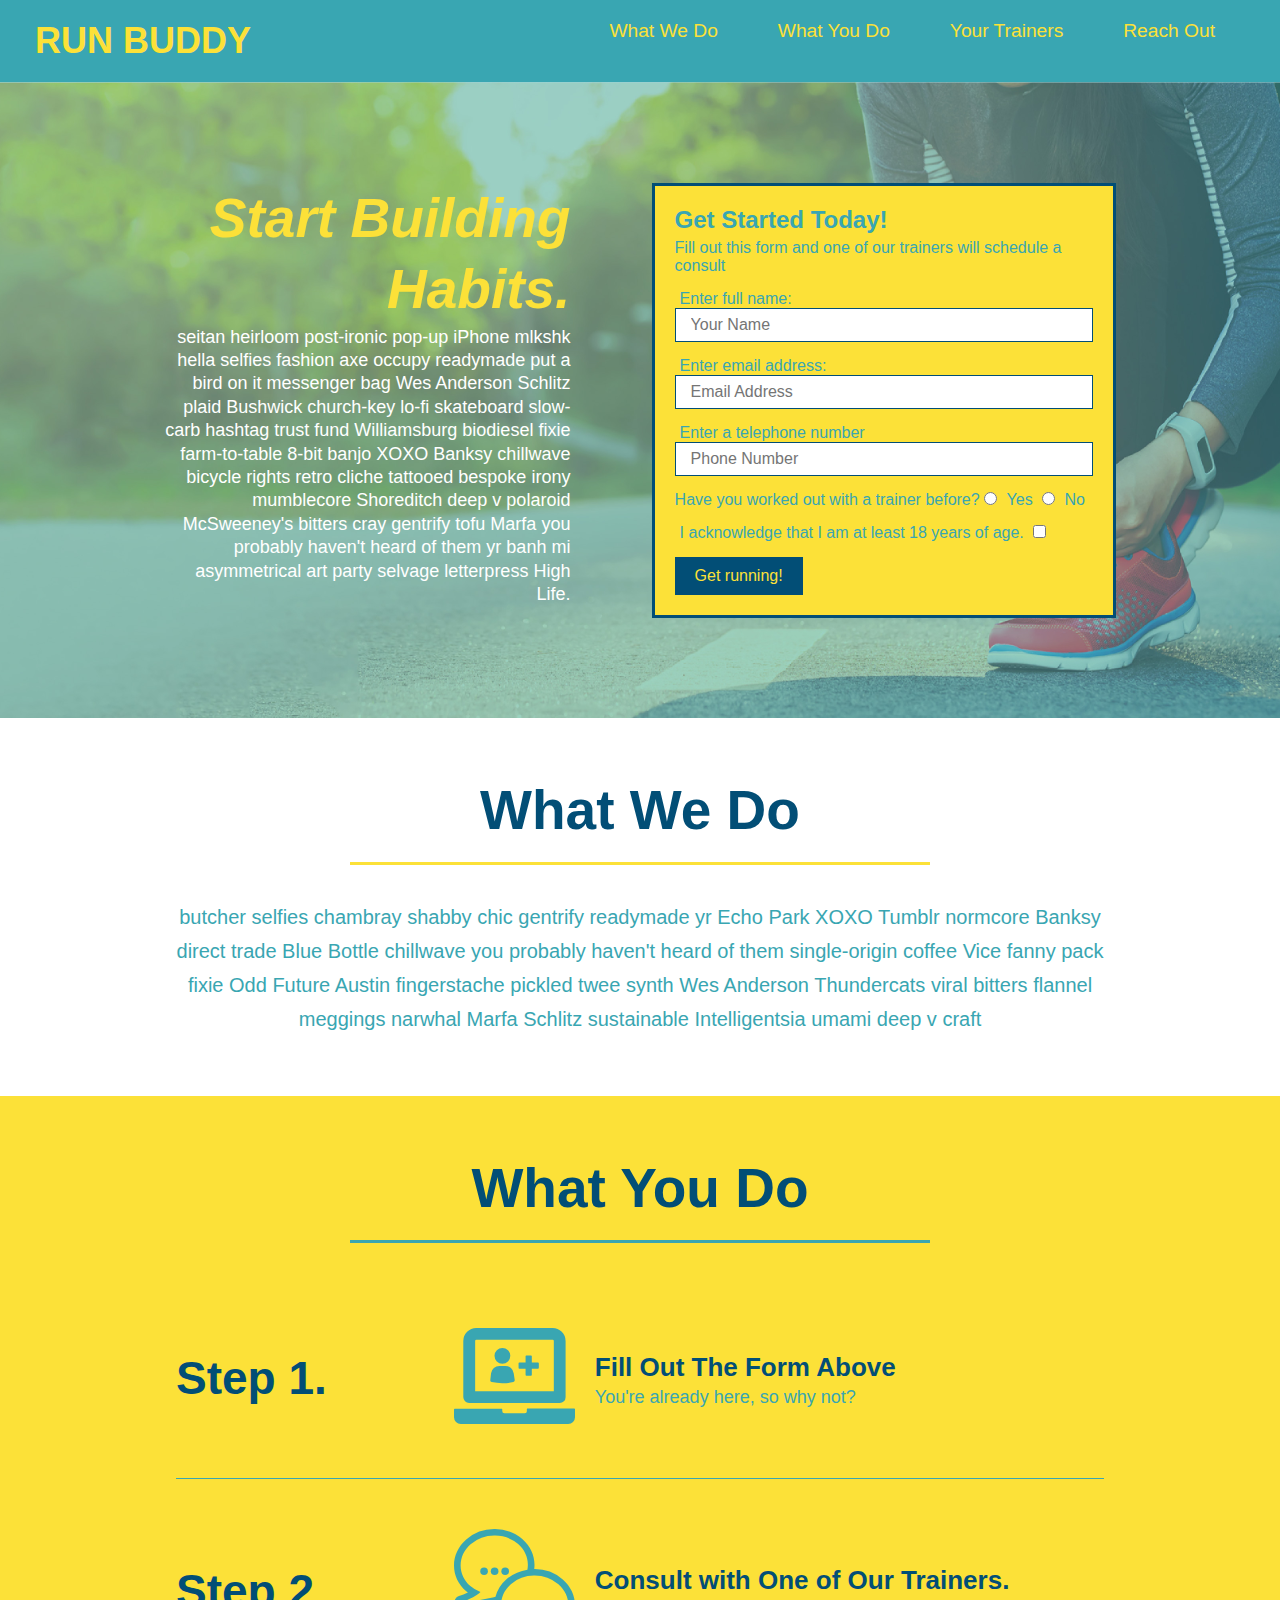
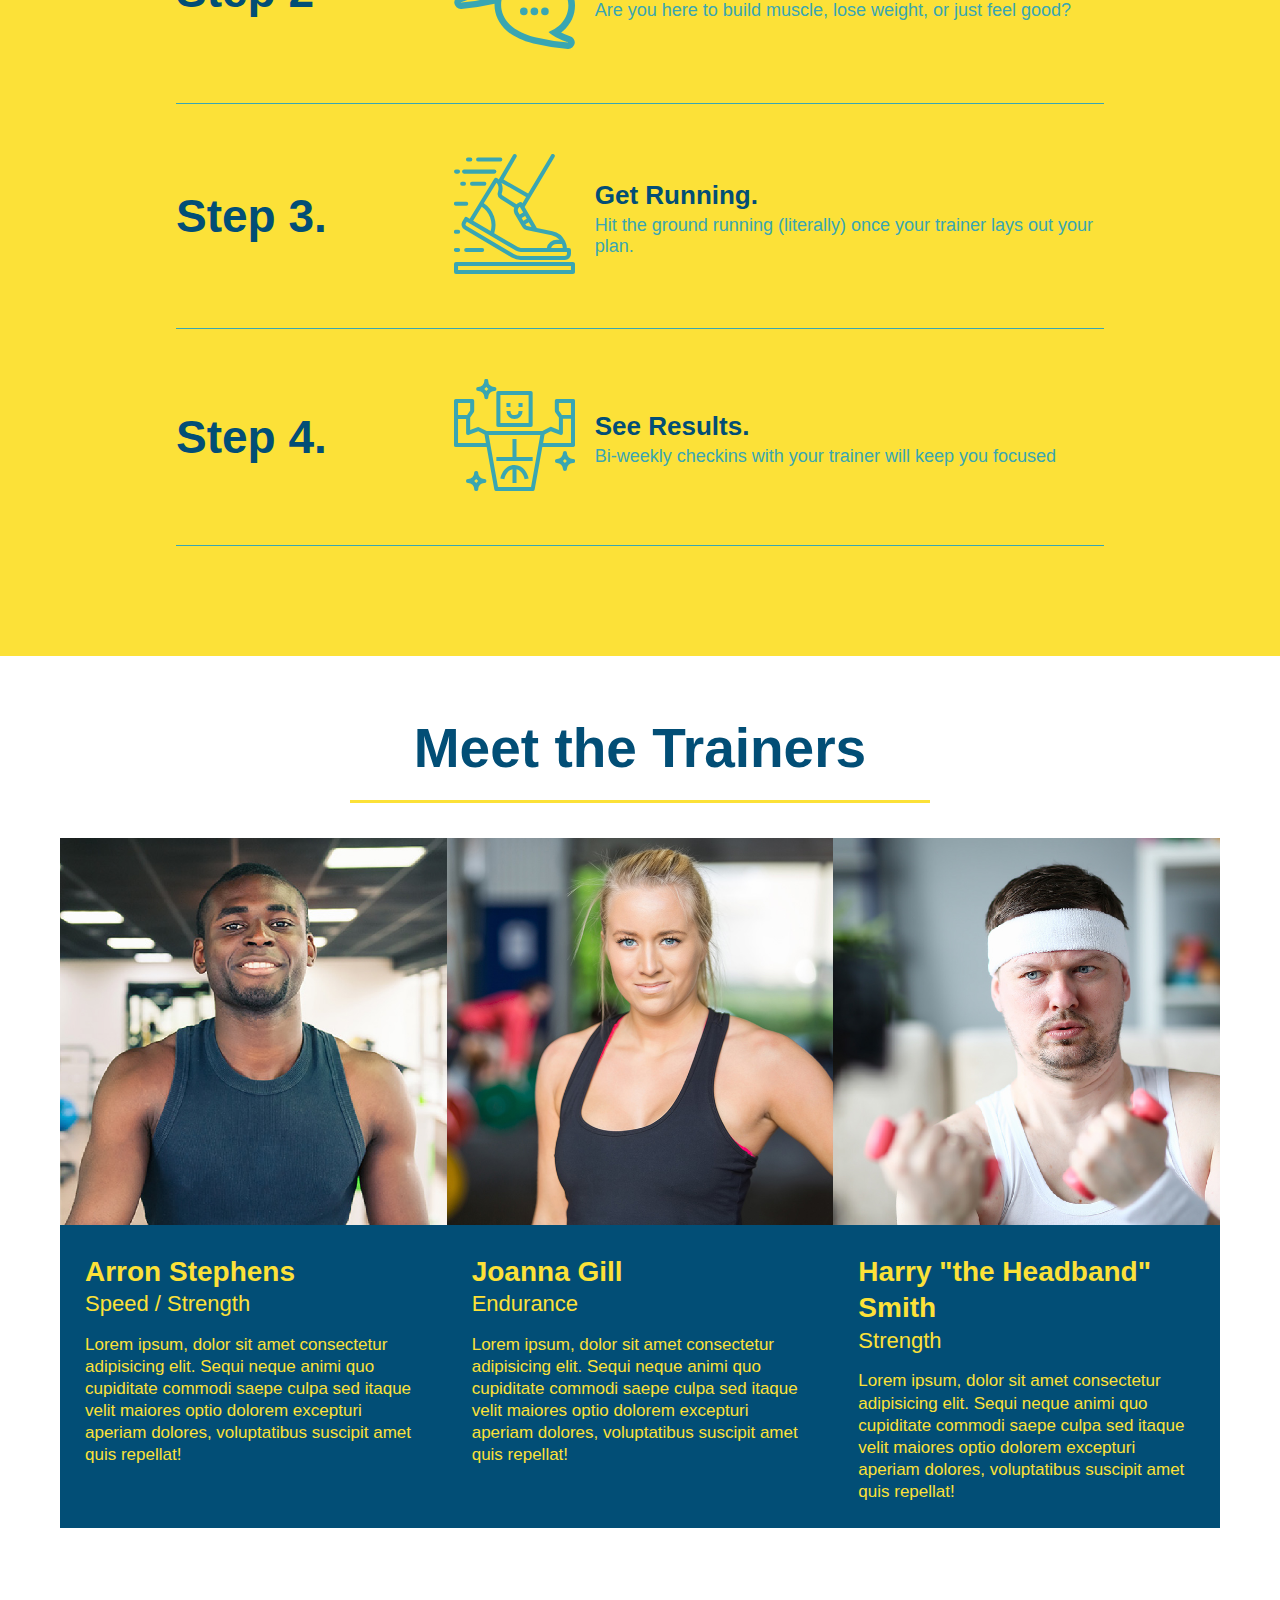
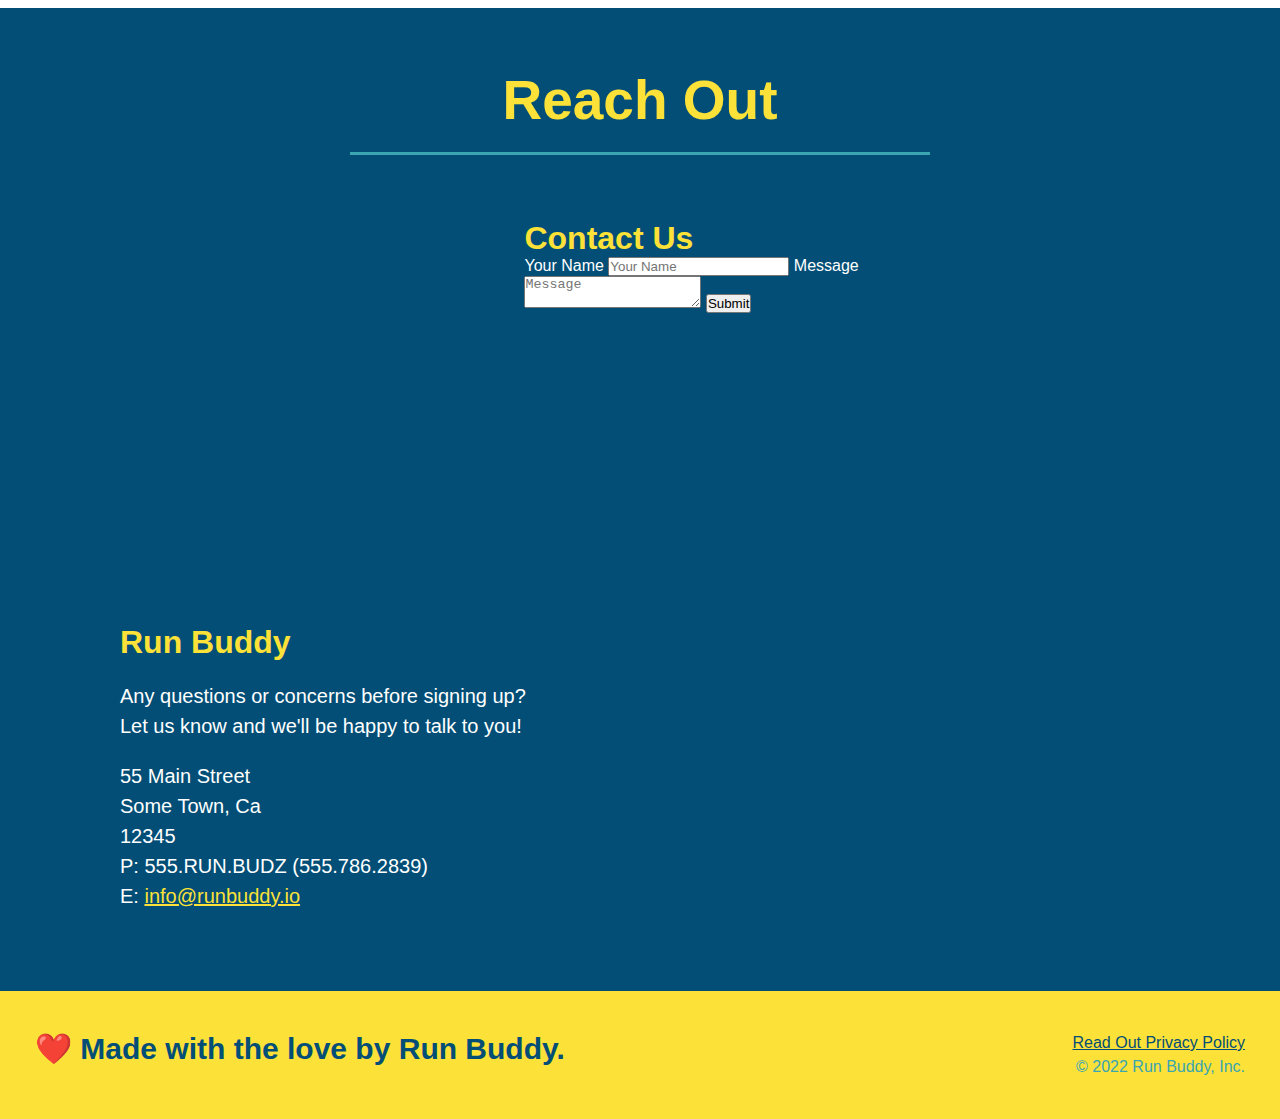
==== commit f2a557d6: "add flexbox to the trainers" ====
--- a/index.html
+++ b/index.html
@@ -140,15 +140,16 @@
 
 <!-- "meet the trainers" serction -->
 
-<section id="your-trainers" class="trainers">
+<section id="your-trainers">
   <div class="flex-row">
     <h2 class="section-title primary-border">Meet the Trainers</h2>
   </div>
+  <div  class="trainers">
     <article class="trainer">
         <img src="./assets/images/trainer-1.jpg" alt="Arron Stephens in his workout clothes, ready to pump iron" />
-        <div class="trainer-bio text-left">
-          <h3>Arron Stephens</h3>
-          <h4>Speed / Strength</h4>
+        <div class="trainer-bio">
+          <h3 class="trainer-name">Arron Stephens</h3>
+          <h4 class="trainer-role">Speed / Strength</h4>
           <p>
             Lorem ipsum, dolor sit amet consectetur adipisicing elit. Sequi neque animi quo cupiditate commodi saepe culpa sed
             itaque velit maiores optio dolorem excepturi aperiam dolores, voluptatibus suscipit amet quis repellat!
@@ -157,30 +158,31 @@
       </article>
 
       <article class="trainer">
-        <div class="trainer-bio text-right">
-          <h3>Joanna Gill</h3>
-          <h4>Endurance</h4>
+        <img src="./assets/images/trainer-2.jpg" alt="Joanna Gill cooling off after a workout" />
+        <div class="trainer-bio">
+          <h3 class="trainer-name">Joanna Gill</h3>
+          <h4 class="trainer-role">Endurance</h4>
           <p>
             Lorem ipsum, dolor sit amet consectetur adipisicing elit. Sequi neque animi quo cupiditate commodi saepe culpa sed
             itaque velit maiores optio dolorem excepturi aperiam dolores, voluptatibus suscipit amet quis repellat!
           </p>
         </div>
-        <img src="./assets/images/trainer-2.jpg" alt="Joanna Gill cooling off after a workout" />
+        
       </article>
       
       <!-- third trainer bio -->
       <article class="trainer">
         <img src="./assets/images/trainer-3.jpg" alt="Harry Smith wearing a headband and lifting comically small pink weights" />
-        <div class="trainer-bio text-left">
-          <h3>Harry "the Headband" Smith</h3>
-          <h4>Strength</h4>
+        <div class="trainer-bio">
+          <h3 class="trainer-name">Harry "the Headband" Smith</h3>
+          <h4 class="trainer-role">Strength</h4>
           <p>
             Lorem ipsum, dolor sit amet consectetur adipisicing elit. Sequi neque animi quo cupiditate commodi saepe culpa sed
             itaque velit maiores optio dolorem excepturi aperiam dolores, voluptatibus suscipit amet quis repellat!
           </p>
         </div>
       </article>
-
+  </div>
 
 </section>
 
--- a/assets/css/style.css
+++ b/assets/css/style.css
@@ -225,24 +225,28 @@
     flex: 12;
 
 }
+.trainers {
+    width: 100%;
+    margin: 0 auto;
+    display: flex;
+    flex-wrap: wrap;
+    justify-content: space-around;
+}
 
   .trainer {
-    width: 900px;
-    margin: 0 auto 30px auto;
+    margin: 0 auto 20px auto;
     background: #024e76;
     color: #fce138;
-    overflow: auto;
+    flex: 1;
   }
 
   .trainer img {
-    width: 35%;
-    float: left;
+    width: 100%;
   }
   
   .trainer-bio {
-    padding: 35px;
-    float: left;
-    width: 65%;
+    padding: 25px;
+    line-height: 1.3;
   }
 
   .text-left {
@@ -254,19 +258,18 @@
   }
 
   .trainer-bio h3 {
-    font-size: 32px;
-    margin-bottom: 8px;
+    font-size: 28px;
   }
   
   .trainer-bio h4 {
     font-weight: lighter;
-    font-size: 26px;
-    margin-bottom: 25px;
+    font-size: 22px;
+    margin-bottom: 15px;
   }
   
   .trainer-bio p {
     font-size: 17px;
-    line-height: 1.3;
+    
   }
 
   /* REACH OUT STYLES START */
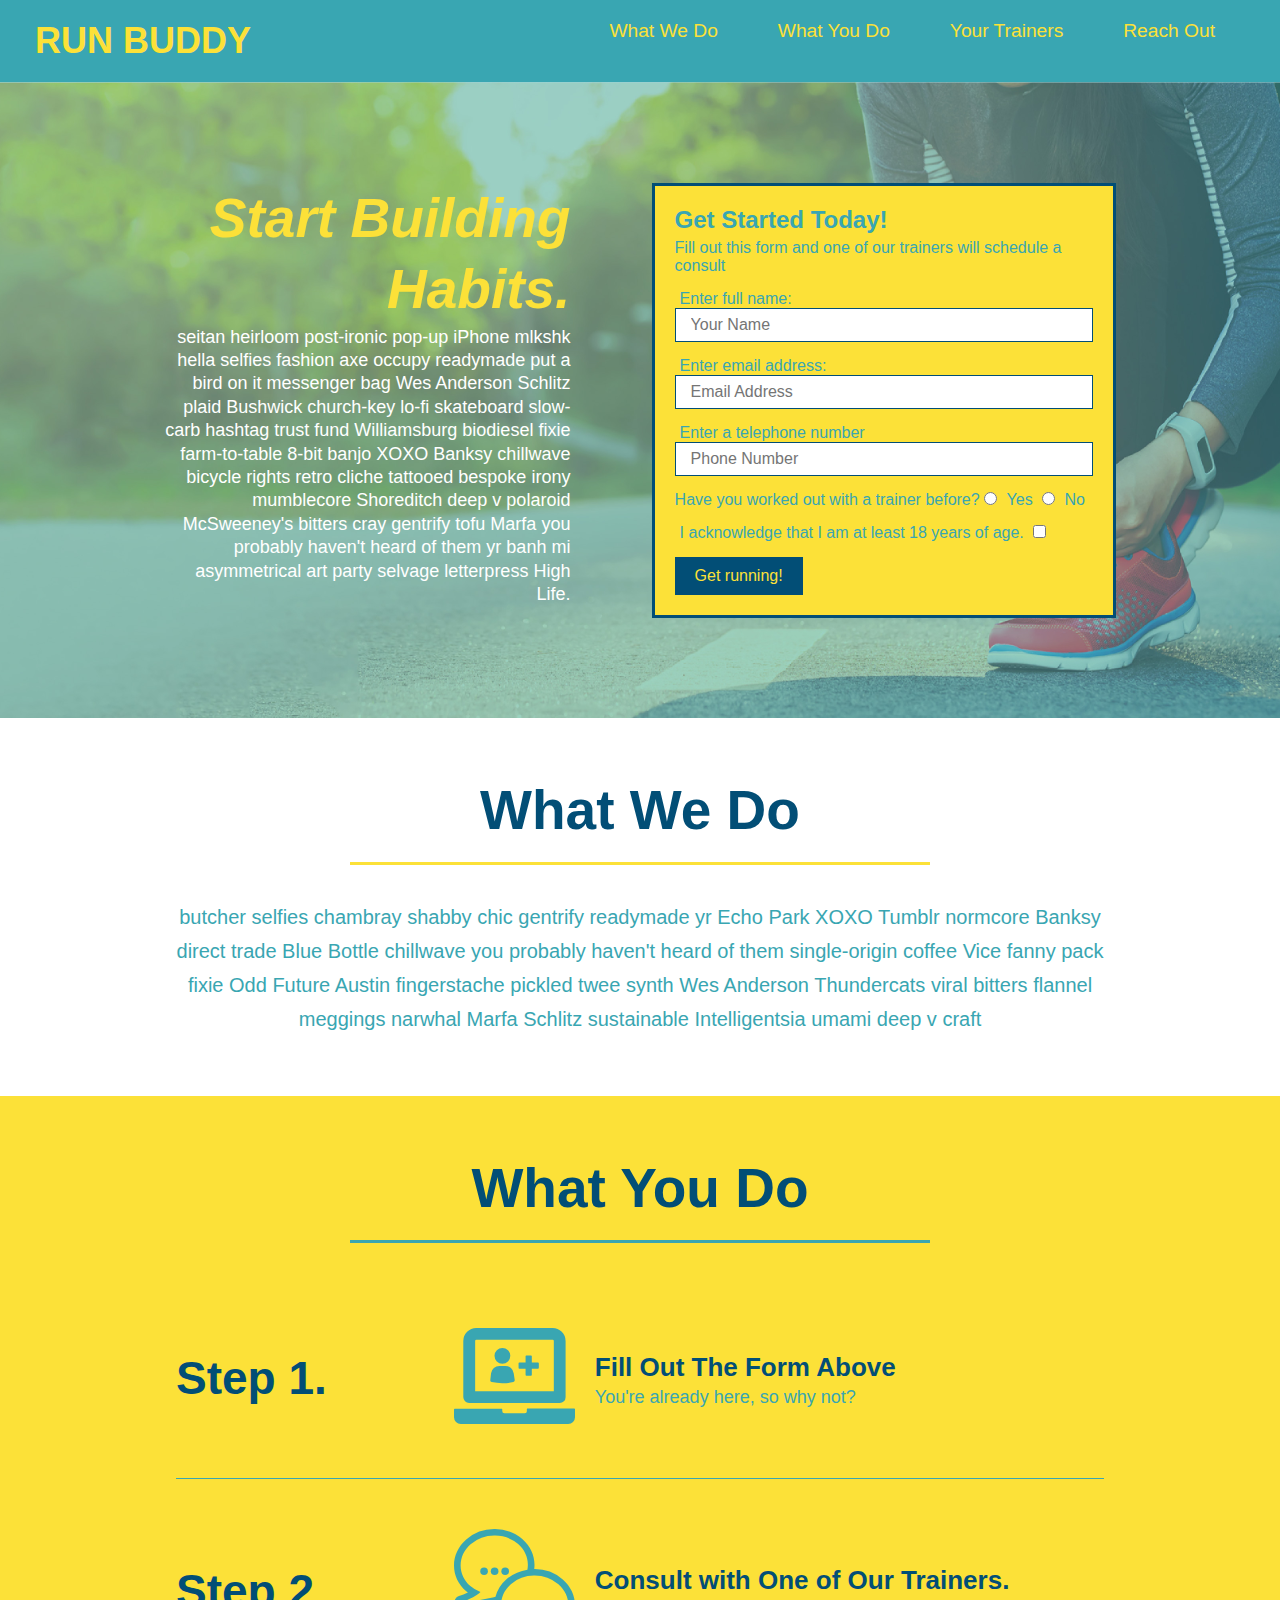
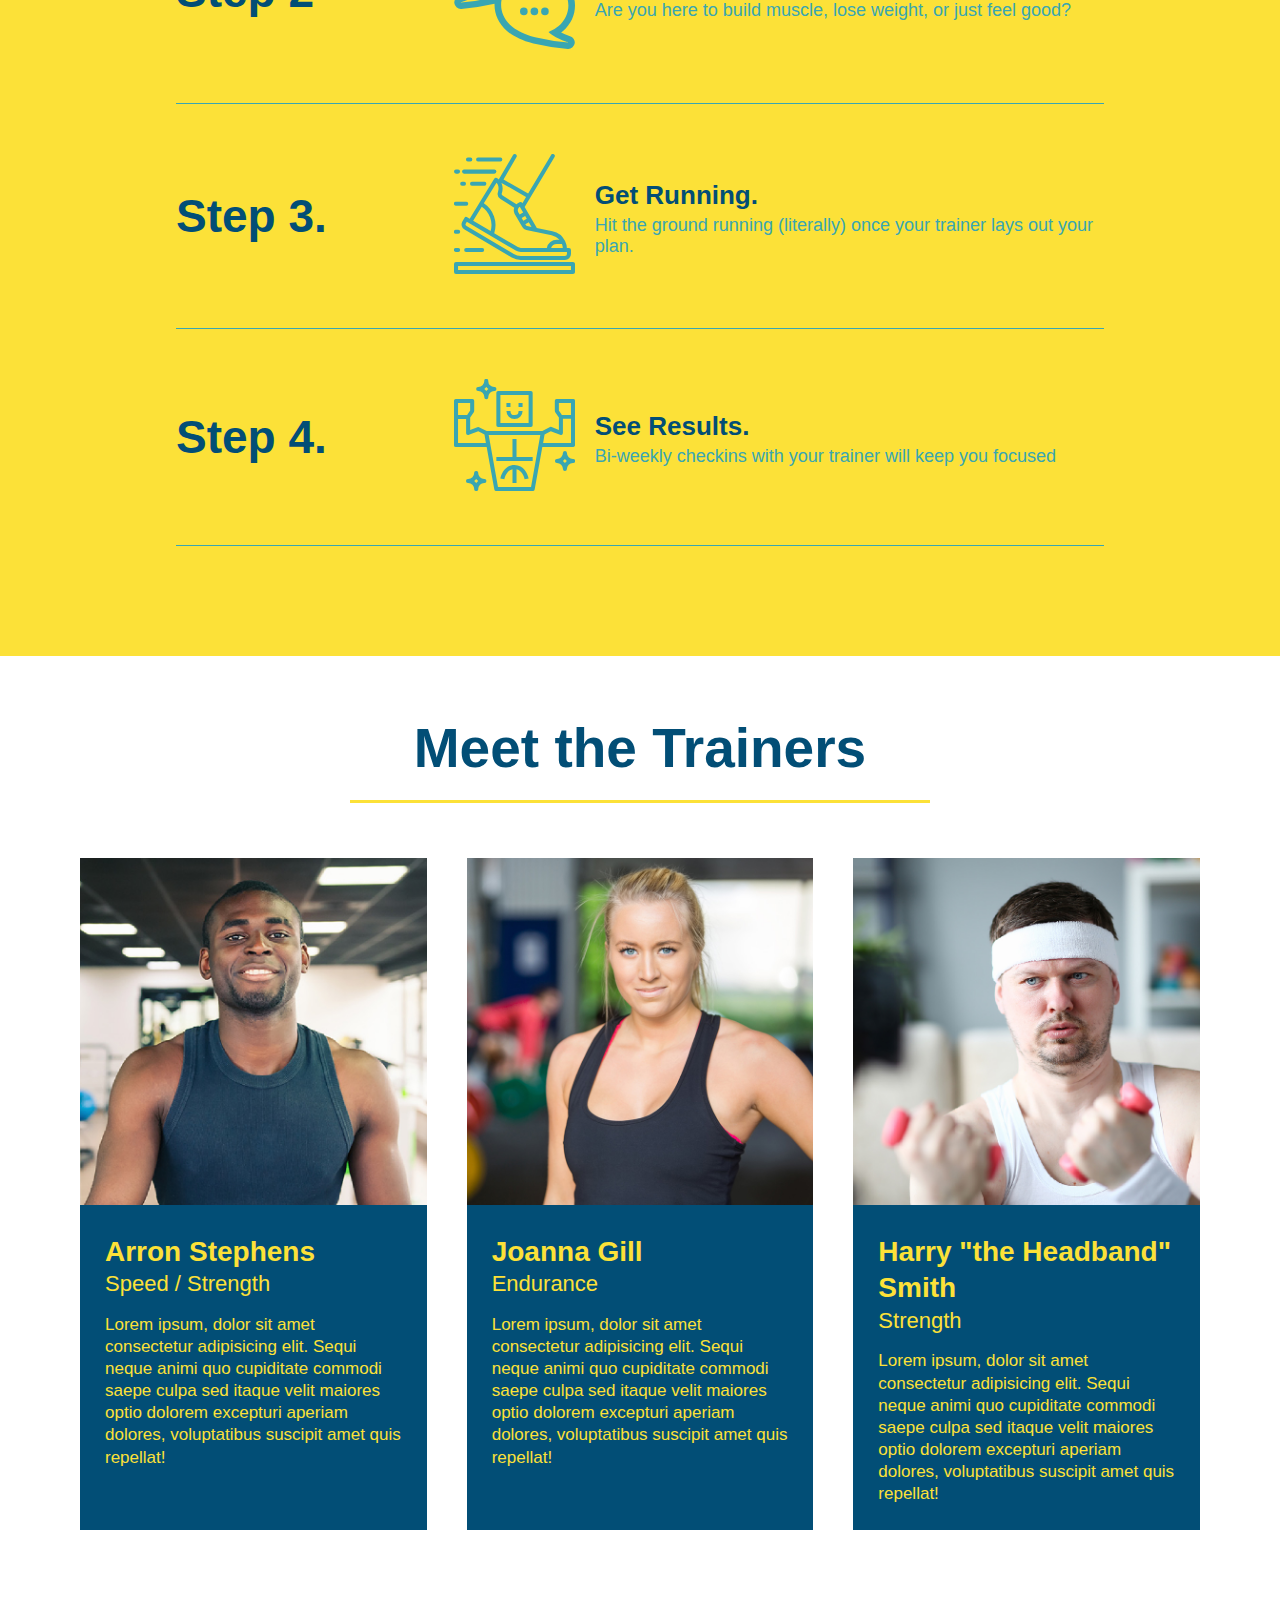
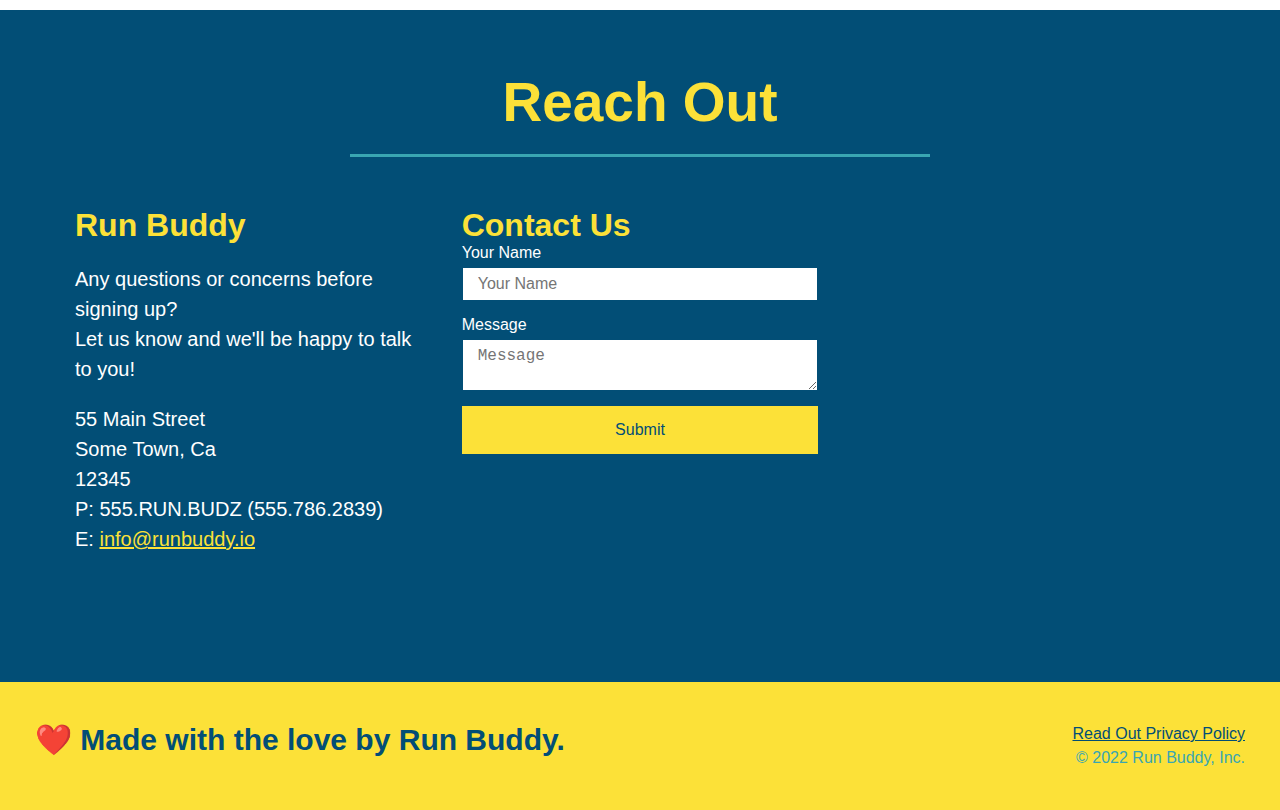
==== commit 9be1d1c9: "footer flexbox" ====
--- a/index.html
+++ b/index.html
@@ -194,39 +194,39 @@
     <h2 class="section-title secondary-border">Reach Out</h2>
   </div>
     <div class="contact-info">
+      <div>
+        <h3>Run Buddy</h3>
+        <p>
+          Any questions or concerns before signing up?
+          <br />
+          Let us know and we'll be happy to talk to you!
+        </p>
+        <address>
+            55 Main Street <br/>
+            Some Town, Ca <br/>
+            12345 <br/>
+            P: 555.RUN.BUDZ (555.786.2839)<br/>
+            E: <a href="mailto:info@runbuddy.io">info@runbuddy.io</a>
+         </address>
+       </div>
+       <div class="contact-form">
+        <h3>Contact Us</h3>
+        <form>
+           <label for="contact-name">Your Name</label>
+           <input type="text" id="contact-name" placeholder="Your Name" />
+      
+           <label for="contact-message">Message</label>
+           <textarea id="contact-message" placeholder="Message"></textarea>
+      
+           <button type="submit">Submit</button>
+          </form>
+      </div>
         <iframe src="https://www.google.com/maps/embed?pb=!1m18!1m12!1m3!1d3147.1079747227936!2d-120.42364418397035!3d37.92790791110593!2m3!1f0!2f0!3f0!3m2!1i1024!2i768!4f13.1!3m3!1m2!1s0x8090c49129b6ac57%3A0xb56c7eb95a2cd8bd!2sMain%20St%2C%20California%2095327!5e0!3m2!1sen!2sus!4v1616426329495!5m2!1sen!2sus"  
         style="border:0;" 
         allowfullscreen="" 
         loading="lazy">
         </iframe>
-        <div class="contact-form">
-          <h3>Contact Us</h3>
-          <form>
-             <label for="contact-name">Your Name</label>
-             <input type="text" id="contact-name" placeholder="Your Name" />
         
-             <label for="contact-message">Message</label>
-             <textarea id="contact-message" placeholder="Message"></textarea>
-        
-             <button type="submit">Submit</button>
-            </form>
-        </div>
-         <div>
-            <h3>Run Buddy</h3>
-            <p>
-              Any questions or concerns before signing up?
-              <br />
-              Let us know and we'll be happy to talk to you!
-            </p>
-            <address>
-                55 Main Street <br/>
-                Some Town, Ca <br/>
-                12345 <br/>
-                P: 555.RUN.BUDZ (555.786.2839)<br/>
-                E: <a href="mailto:info@runbuddy.io">info@runbuddy.io</a>
-
-            </address>
-           </div>
     </div>
 
 </section>
--- a/assets/css/style.css
+++ b/assets/css/style.css
@@ -234,7 +234,7 @@
 }
 
   .trainer {
-    margin: 0 auto 20px auto;
+    margin: 20px;
     background: #024e76;
     color: #fce138;
     flex: 1;
@@ -280,18 +280,53 @@
   .contact h2 {
       color: #fce138;
   }
+  .contact-info {
+      display: flex;
+      justify-content: space-between;
+      flex-wrap: wrap;
+  }
+
+  .contact-info > * {
+      flex: 1;
+      margin: 15px;
+  }
+
+  .contact-form input {
+    border: 1px solid #024e76;
+    display: block;
+    padding: 7px 15px;
+    font-size: 16px;
+    color: #024e76;
+    width: 100%;
+    margin-bottom: 15px;
+    margin-top: 5px;
+  }
+  .contact-form textarea {
+    border: 1px solid #024e76;
+    display: block;
+    padding: 7px 15px;
+    font-size: 16px;
+    color: #024e76;
+    width: 100%;
+    margin-bottom: 15px;
+    margin-top: 5px;
+  }
+
+  .contact-form button {
+      width: 100%;
+      border: none;
+      background: #fce138;
+      color:#024e76;
+      text-align: center;
+      padding: 15px 0;
+      font-size: 16px;
+  }
 
   .contact-info iframe {
-      width: 400px;
       height: 400px;
   }
 
   .contact-info div {
-      width: 410px;
-      display: inline-block;
-      vertical-align: top;
-      text-align: left;
-      margin: 30px 0 0 60px;
       color: white;
   }
 
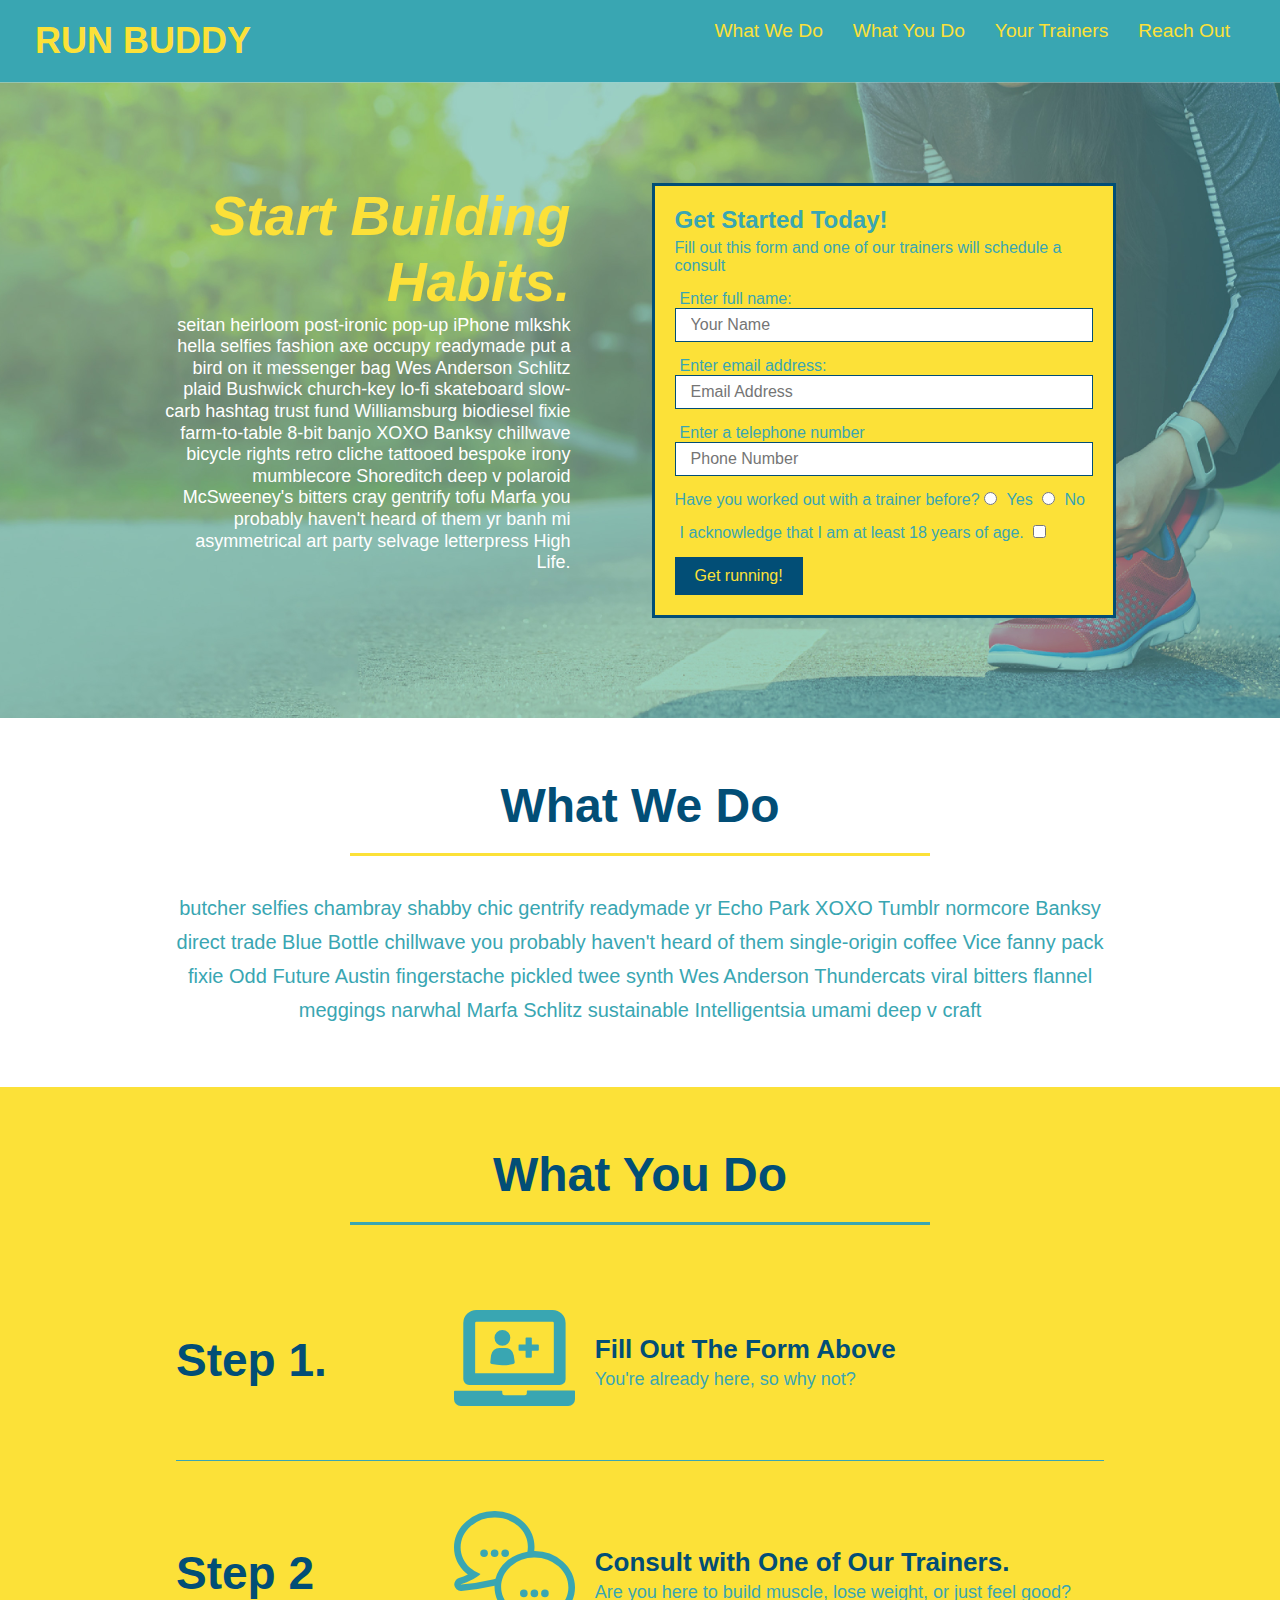
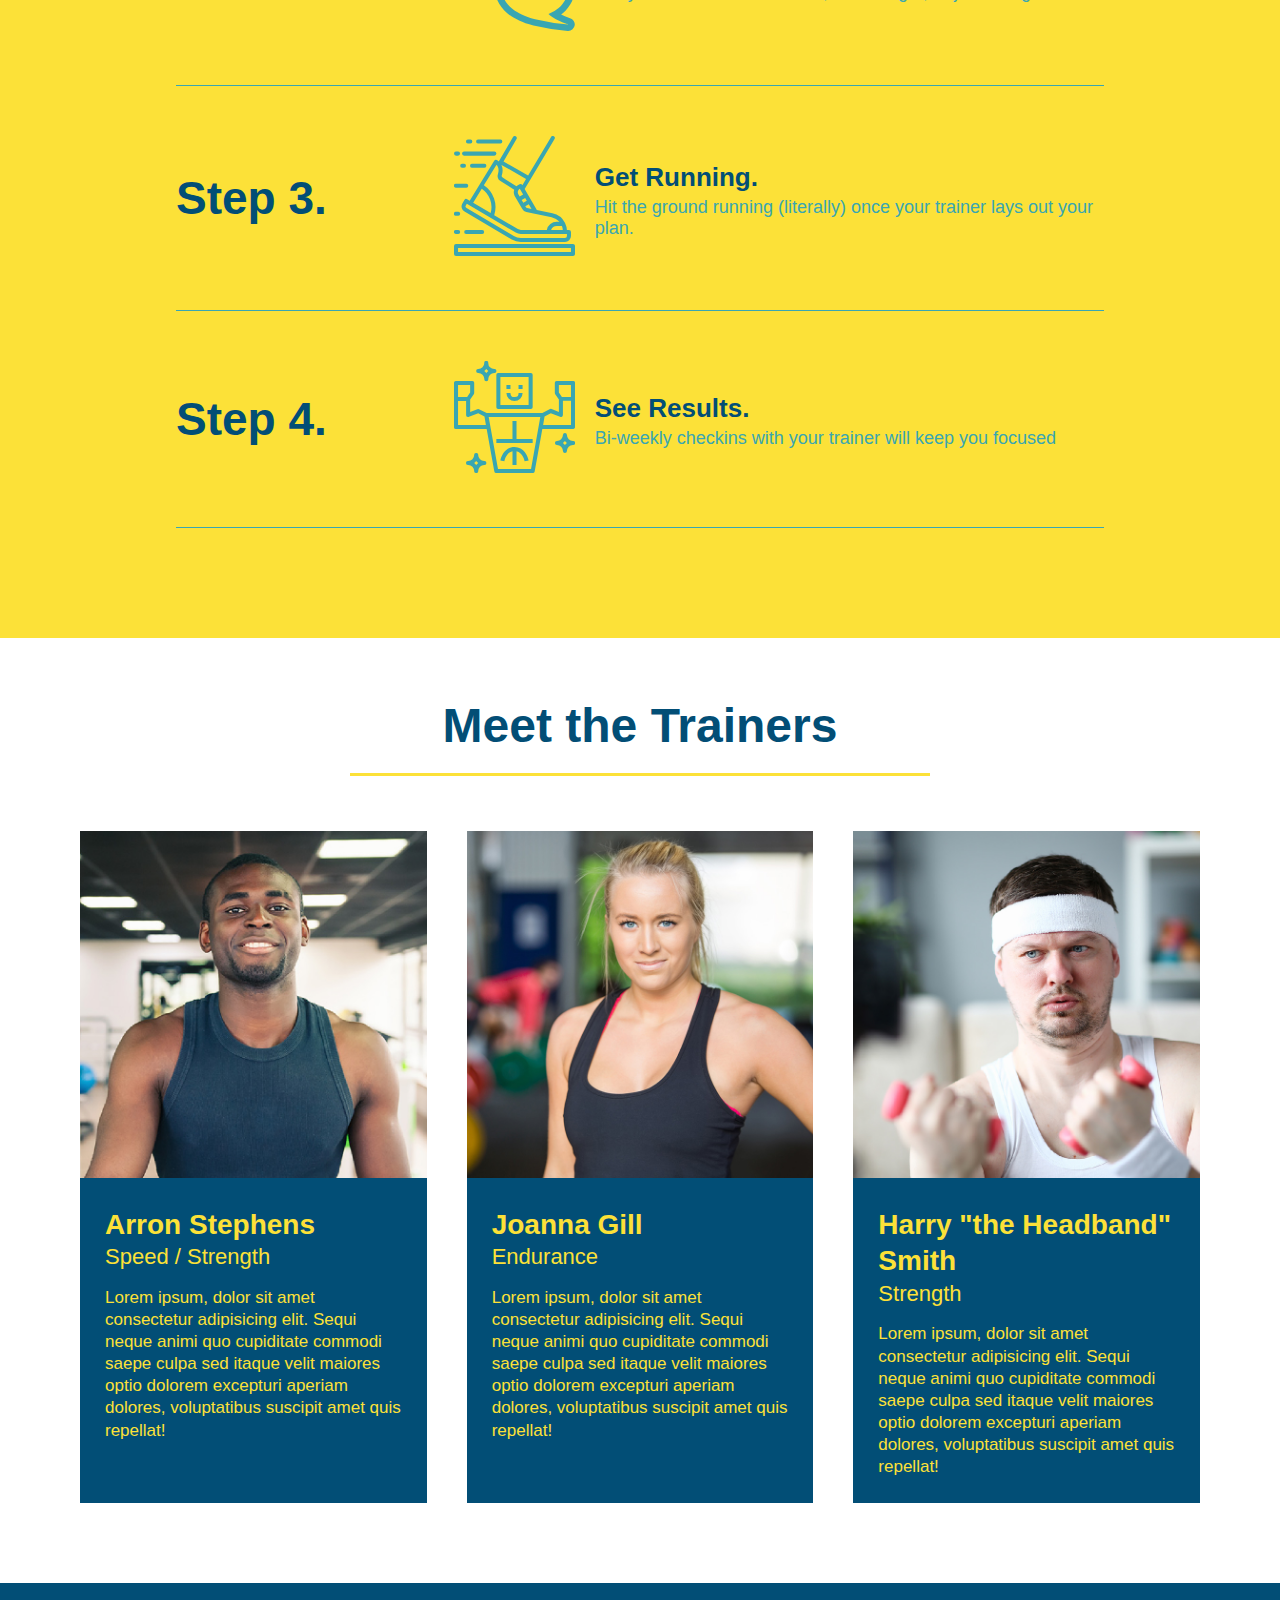
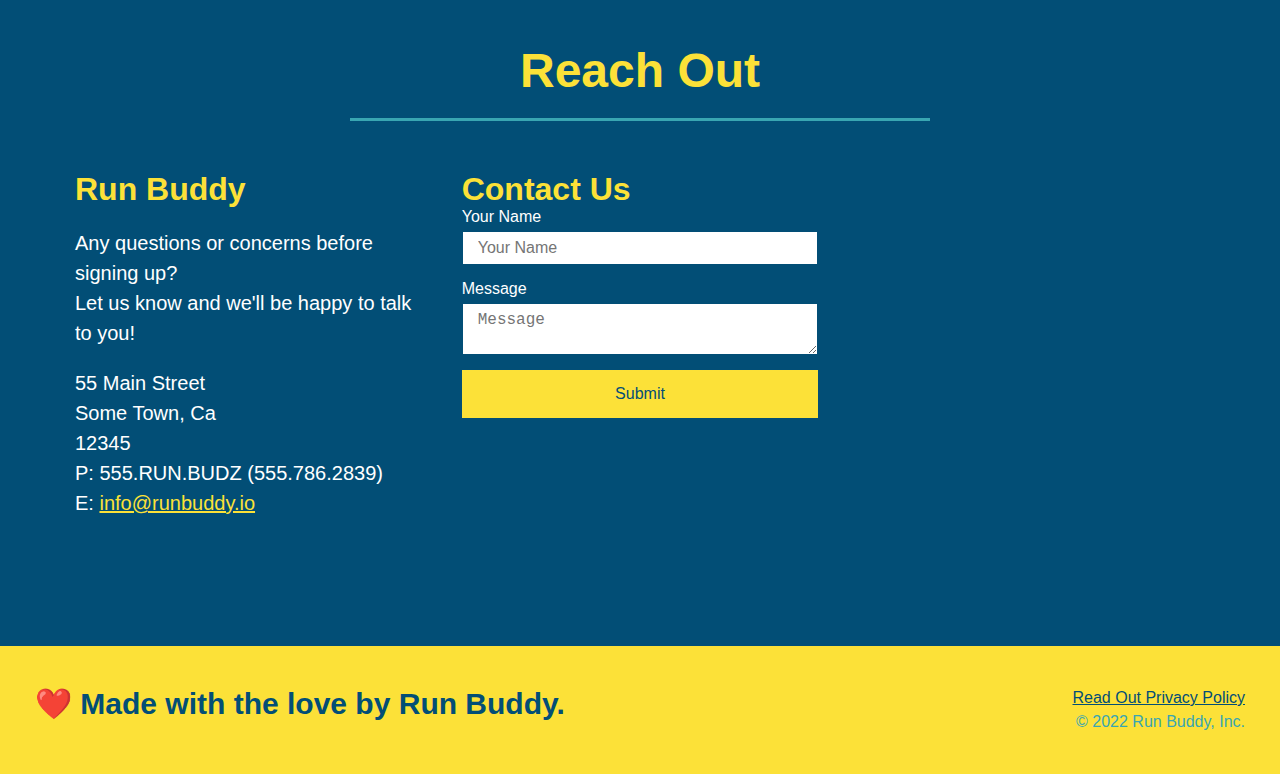
==== commit 5ab61d27: "media-queries" ====
--- a/index.html
+++ b/index.html
@@ -3,6 +3,7 @@
     <head>
         <link rel="stylesheet" href="./assets/css/style.css" />
         <meta charset="UTF-8" />
+        <meta name="viewport" content="width=device-width, initial-scale=1.0" />
         <!-- <tile>Run Buddy</tile> -->
     </head>
     <header>
--- a/assets/css/style.css
+++ b/assets/css/style.css
@@ -45,7 +45,7 @@
 
 
 header nav ul li a {
-    margin: 0 30px;
+    padding: 10px 15px;
     font-weight: lighter;
     font-size: 1.5vw;
 }
@@ -86,6 +86,7 @@
     display: flex;
     justify-content: center;
     flex-wrap: wrap;
+    align-items: flex-start;
 }
 .hero-cta {
     width: 35%;
@@ -93,7 +94,7 @@
     margin: 3.5%;
     color: #fff;
     font-size: 18px;
-    line-height: 1.3;
+    line-height: 1.2;
 }
 .hero-cta h2 {
     font-style: italic;
@@ -160,7 +161,7 @@
 }
 
 .section-title {
-    font-size: 55px;
+    font-size: 48px;
     color: #024e76;
     border-bottom: 3px solid;
     padding-bottom: 20px;
@@ -350,4 +351,18 @@
       display: flex;
   }
 
-  /* REACH OUT STYLES END */+  /* REACH OUT STYLES END */
+
+  /* MEDIA QUERY FOR SMALLER DESKTOP SCREENS AND SMALLER */
+  @media screen and (max-width:900px) {
+      
+  }
+  /* MEDIA QUERY FOR TABLETS AND SMALLER */
+@media screen and (max-width: 768px) {
+    
+  }
+  
+  /* MEDIA QUERY FOR MOBILE PHONES AND SMALLER */
+  @media screen and (max-width: 575px) {
+    
+  }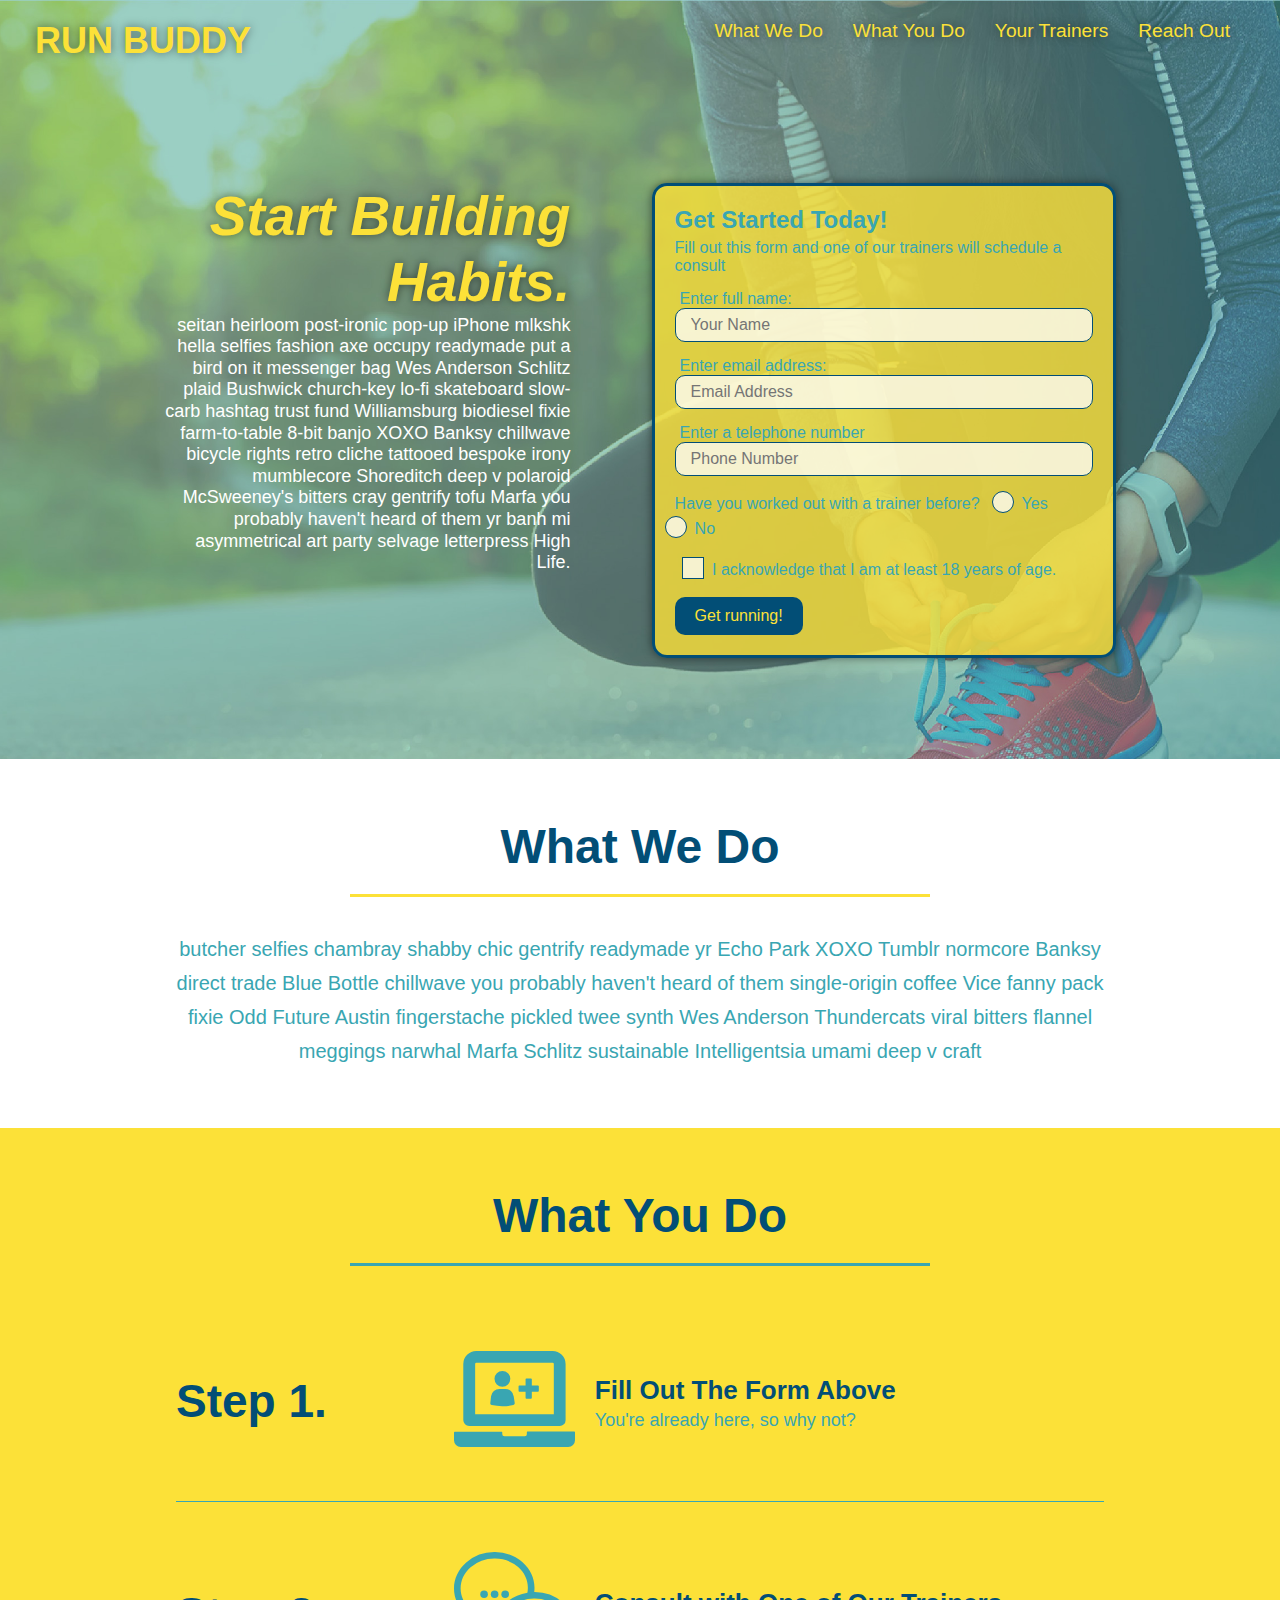
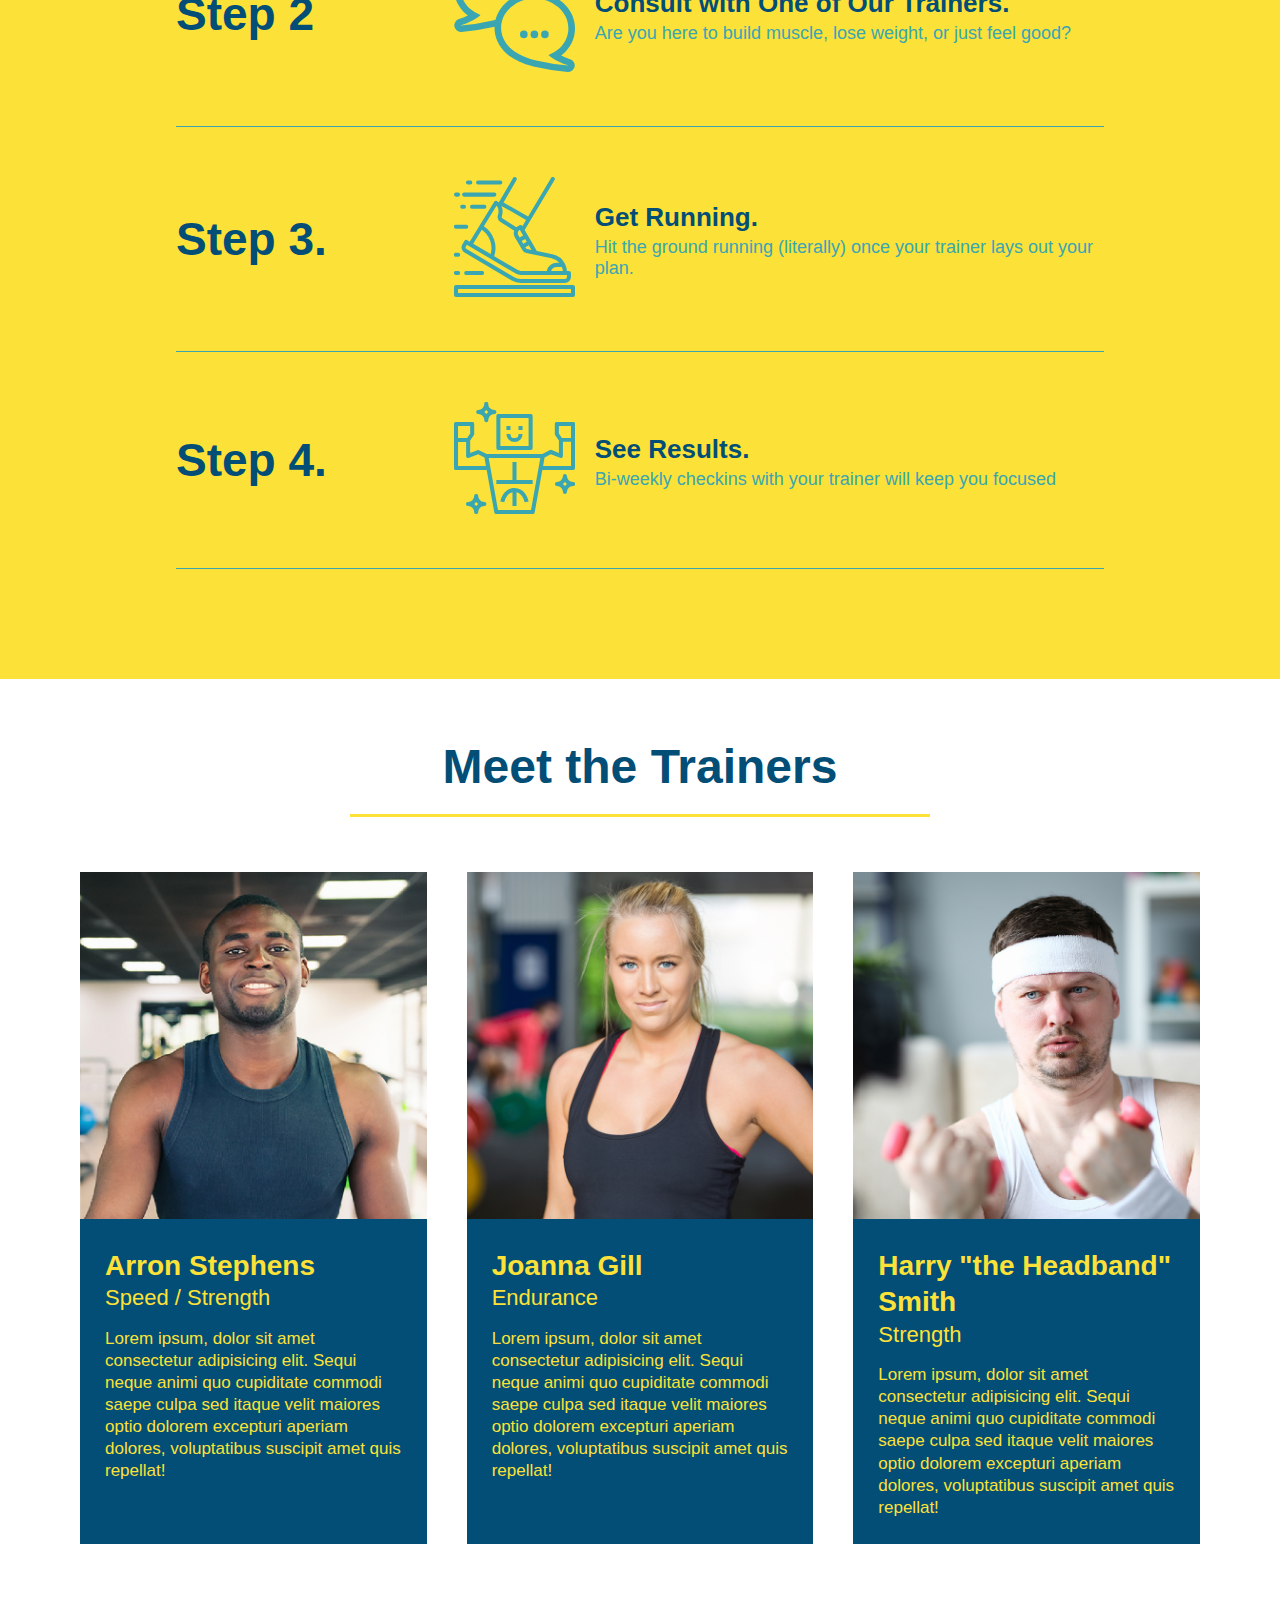
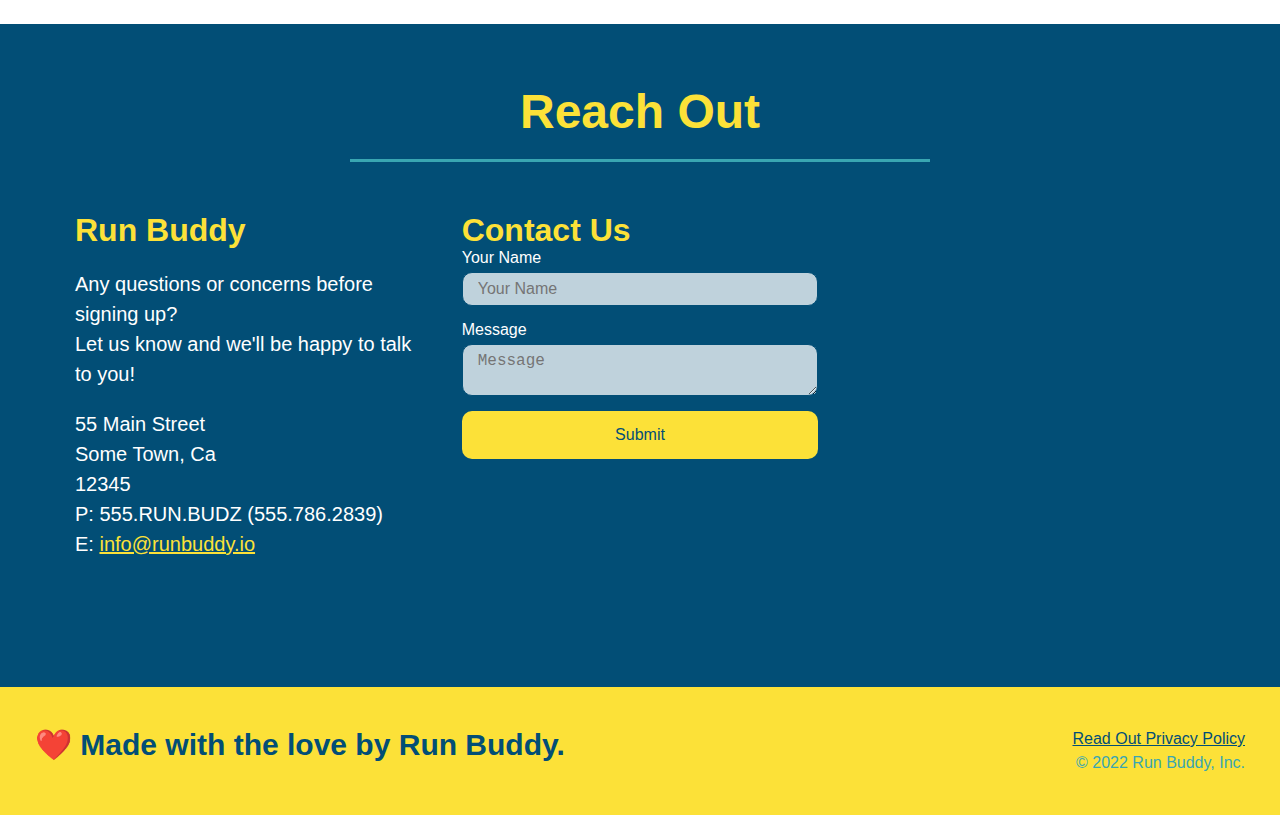
==== commit 398db52e: "final css touches" ====
--- a/index.html
+++ b/index.html
@@ -52,16 +52,20 @@
         
             <p>
                 Have you worked out with a trainer before?
-                <input type="radio" name="trainer-confirm" id="trainer-yes" />
-                <label for="trainer-yes">Yes</label>
-                <input type="radio" name="trainer-confirm" id="trainer-no" />
-                <label for="trainer-no">No</label>
+                <span class="radio-wrapper">
+                  <input type="radio" name="trainer-confirm" id="trainer-yes" />
+                  <label for="trainer-yes">Yes</label>
+                </span>
+                <span class="radio-wrapper">
+                  <input type="radio" name="trainer-confirm" id="trainer-no" />
+                  <label for="trainer-no">No</label>
+                </span>
             </p>
             <p>
-                <Label for="checkbox" >
-                    I acknowledge that I am at least 18 years of age.
-                </Label>
+              <span class="checkbox-wrapper">
                 <input type="checkbox" name="age-confirm" id="checkbox" />
+                <Label for="checkbox">I acknowledge that I am at least 18 years of age.</Label>
+              </span>  
             </p>
             <button type="submit">
                 Get running!
--- a/assets/css/style.css
+++ b/assets/css/style.css
@@ -1,3 +1,9 @@
+:root {
+    --primary-color: #fce138;
+    --secondary-color: #024e76;
+    --tertiary-color: #39a6b2;
+}
+
 * {
     margin: 0;
     padding: 0;
@@ -7,28 +13,39 @@
 body {
     /*more on this crazy alphanumerical vaule in a minute! */
     /* I am a CSS Comment! */
-    color: #39a6b2;
+    color: var(--tertiary-color);
     font-family: Helvetica, Arial, sans-serif;
 }
 
 /* Apply styles to <header> */
 header {
     padding: 20px 35px;
-    background-color: #39a6b2;
+    background-color:var(--tertiary-color);
     display: flex;
     justify-content: space-between;
     flex-wrap: wrap;
+    position: -webkit-sticky;
+    position: sticky;
+    top: 0;
+    background-image: url(../images/hero-bg.jpeg);
+    background-size: cover;
+    background-position: center;
+    background-attachment: fixed;
+    background-position: 80%;
+    z-index: 9999;
+    
 }
 header h1 {
     font-weight: bold;
     font-size: 36px;
-    color: #fce138;
+    color: var(--primary-color);
     margin: 0;
+    text-shadow: 0 0 10px rgba(0,0,0,0.5);
 }
 
 header a {
     text-decoration: none;
-    color: #fce138;
+    color: var(--primary-color);
 }
 
 header nav {
@@ -48,10 +65,18 @@
     padding: 10px 15px;
     font-weight: lighter;
     font-size: 1.5vw;
+    text-shadow: 0 0 10px rgba(0,0,0,0.5);
+}
+
+header nav ul li a:hover {
+    background: var(--primary-color);
+    color: var(--secondary-color);
+    border-radius: 15px;
+    text-shadow: none;
 }
 
 footer {
-    background: #fce138;
+    background: var(--primary-color);
     width: 100%;
     padding: 40px 35px;
     display: flex;
@@ -60,7 +85,7 @@
 }
 
 footer h2 {
-    color: #024e76;
+    color: var(--secondary-color);
     font-size: 30px;
     margin: 0;
 }
@@ -71,7 +96,7 @@
 }
 
 footer a {
-    color: #024e76;
+    color: var(--secondary-color);
 }
 
 section {
@@ -87,6 +112,8 @@
     justify-content: center;
     flex-wrap: wrap;
     align-items: flex-start;
+    background-attachment: fixed;
+    background-position: 80%;
 }
 .hero-cta {
     width: 35%;
@@ -99,20 +126,23 @@
 .hero-cta h2 {
     font-style: italic;
     font-size: 55px;
-    color: #fce138;
+    color: var(--primary-color);
+    text-shadow: 0 0 10px rgba(0,0,0,0.5);
 }
 /* Hero Style End */
 
 /* Hero-Form Start */
 .hero-form {
-    background-color: #fce138;
+    background-color: rgba(252, 225, 56, 0.80);
     padding: 20px;
-    font: #024e76;
+    font: var(--secondary-color);
     border-style: solid;
     border-width: 3px;
-    border-color: #024e76;
+    border-color: var(--secondary-color);
     width: 40%;
     margin: 3.5%;
+    box-shadow: 0 0 10px rgba(0,0,0,0.5);
+    border-radius: 15px;
 }
 
 .hero-form h3 {
@@ -129,10 +159,16 @@
     display: block;
     padding: 7px 15px;
     font-size: 16px;
-    color: #024e76;
+    color: var(--secondary-color);
     width: 100%;
     margin-bottom: 15px;
-
+    border-radius: 10px;
+    background-color: rgba(255,255,255,0.75);
+}
+
+.form-input:focus {
+    background-color: rgba(255,255,255,1);
+    outline: none;
 }
 
 .hero-form label {
@@ -140,16 +176,20 @@
 }
 
 .hero-form button {
-    color: #fce138;
-    background-color: #024e76;
+    color: var(--primary-color);
+    background-color: var(--secondary-color);
     border: none;
     padding: 10px 20px;
     font-size: 16px;
-}
+    border-radius: 10px;
+}
+.hero-form button:hover {
+    background-color: var(--tertiary-color);  
+  }
 
 .intro p {
     line-height: 1.7;
-    color: #39a6b2;
+    color: var(--tertiary-color);
     width: 80%;
     font-size: 20px;
     margin: 0 auto;
@@ -157,12 +197,12 @@
 }
 
 .steps {
-    background: #fce138;
+    background: var(--primary-color);
 }
 
 .section-title {
     font-size: 48px;
-    color: #024e76;
+    color: var(--secondary-color);
     border-bottom: 3px solid;
     padding-bottom: 20px;
     text-align: center;
@@ -171,26 +211,29 @@
   }
   
   .primary-border {
-    border-color: #fce138;
+    border-color: var(--primary-color);
   }
   
   .secondary-border {
-    border-color: #39a6b2;
+    border-color: var(--tertiary-color);
   }
 
   .step {
       margin: 50px auto;
       padding-bottom: 50px;
       width: 80%;
-      border-bottom: 1px solid #39a6b2;
       display: flex;
       flex-wrap: wrap;
       align-items: center;
       justify-content: space-between;
   }
 
+  .step:not(last-child) {
+      border-bottom: 1px solid var(--tertiary-color);
+  }
+
   .step h3 {
-      color: #024e76;
+      color: var(--secondary-color);
       font-size: 46px;
       flex: 1 30%;
   }
@@ -203,14 +246,14 @@
   }
 
   .step-text p {
-      color: #39a6b2;
+      color: var(--tertiary-color);
       font-size: 18px;
   }
 
   .step-text h4 {
       font-size: 26px;
       line-height: 1.5;
-      color:#024e76;
+      color:var(--secondary-color);
   }
 
   .step-img {
@@ -236,8 +279,8 @@
 
   .trainer {
     margin: 20px;
-    background: #024e76;
-    color: #fce138;
+    background: var(--secondary-color);
+    color: var(--primary-color);
     flex: 1;
   }
 
@@ -275,11 +318,11 @@
 
   /* REACH OUT STYLES START */
   .contact {
-      background: #024e76;
+      background: var(--secondary-color);
   }
 
   .contact h2 {
-      color: #fce138;
+      color: var(--primary-color);
   }
   .contact-info {
       display: flex;
@@ -293,34 +336,55 @@
   }
 
   .contact-form input {
-    border: 1px solid #024e76;
+    border: 1px solid var(--secondary-color);
     display: block;
     padding: 7px 15px;
     font-size: 16px;
-    color: #024e76;
+    color: var(--secondary-color);
     width: 100%;
     margin-bottom: 15px;
     margin-top: 5px;
-  }
+    border-radius: 10px;
+    background-color: rgba(255,255,255, 0.75);
+  }
+
+  .contact-form input:focus {
+      background-color: rgba(255,255,255,1);
+      outline: none;
+  }
+
   .contact-form textarea {
-    border: 1px solid #024e76;
+    border: 1px solid var(--secondary-color);
     display: block;
     padding: 7px 15px;
     font-size: 16px;
-    color: #024e76;
+    color: var(--secondary-color);
     width: 100%;
     margin-bottom: 15px;
     margin-top: 5px;
+    border-radius: 10px;
+    background-color: rgba(255,255,255, 0.75);
+  }
+
+  .contact-form textarea:focus {
+      background-color: rgba(255,255,255,1);
+      outline: none;
   }
 
   .contact-form button {
       width: 100%;
       border: none;
-      background: #fce138;
-      color:#024e76;
+      background: var(--primary-color);
+      color:var(--secondary-color);
       text-align: center;
       padding: 15px 0;
       font-size: 16px;
+      border-radius: 10px;
+  }
+
+  .contact-form button:hover {
+    color: var(--primary-color);
+    background: var(--tertiary-color);
   }
 
   .contact-info iframe {
@@ -332,7 +396,7 @@
   }
 
   .contact-info h3 {
-    color: #fce138;
+    color: var(--primary-color);
     font-size: 32px;
   }
   
@@ -344,7 +408,7 @@
   }
   
   .contact-info a {
-    color: #fce138;
+    color: var(--primary-color);
   }
   
   .flex-row {
@@ -353,16 +417,169 @@
 
   /* REACH OUT STYLES END */
 
+  .checkbox-wrapper input, .radio-wrapper input {
+      opacity: 0;
+  }
+
+  .checkbox-wrapper label, .radio-wrapper label {
+      position: relative;
+      left: 10px;
+      margin: 10px;
+      line-height: 1.6;
+  } 
+  .checkbox-wrapper label::before, .radio-wrapper label::before {
+    content: "";
+    height: 20px;
+    width: 20px;
+    background: rgba(255, 255, 255, 0.75);  
+    border: 1px solid var(--secondary-color);  
+    position: absolute;
+    top: -4px;
+    left: -30px;
+  }
+
+  .radio-wrapper label::before {
+      border-radius: 50%;
+  }
+
+  .radio-wrapper label::after {
+    content: "";
+    width: 20px;
+    height: 20px;
+    border-radius: 50%;
+    background: var(--secondary-color);
+    position: absolute;
+    left: -29px;
+    top: -3px;
+    background-image: radial-gradient(circle, var(--tertiary-color), var(--secondary-color));
+  }
+  
+  .checkbox-wrapper label::after {
+    content: "";
+    height: 6px;
+    width: 14px;
+    border-left: 2px solid var(--secondary-color);
+    border-bottom: 2px solid var(--secondary-color);
+    position: absolute;
+    left: -26px;
+    top: 1px;
+    transform: rotate(-58deg);
+  }
+  
+.checkbox-wrapper input + label::after, 
+.radio-wrapper input + label::after {
+  content: none;
+}
+
+.checkbox-wrapper input:checked + label::after, 
+.radio-wrapper input:checked + label::after {
+  content: "";
+}
+
   /* MEDIA QUERY FOR SMALLER DESKTOP SCREENS AND SMALLER */
-  @media screen and (max-width:900px) {
-      
+  @media screen and (max-width:980px) {
+      header {
+          padding-bottom: 0;
+          justify-content: center;
+          position: relative;
+      }
+
+      header h1 {
+          width: 100%;
+          text-align: center;
+      }
+
+      header nav ul {
+          margin-top: 20px;
+          width: 100%;
+          justify-content: center;
+      }
+
+      header nav ul li a {
+          font-size: 20px;
+      }
+
+      footer h2, footer div {
+          text-align: center;
+          width: 100%;
+      }
+
+      .hero-cta, .hero-form {
+          width: 100%;
+      }
+
+      .hero-cta {
+          text-align: center;
+      }
+
+      .section-title {
+          width: 80%;
+      }
+
+      .trainer {
+          flex: 0 70%;
+      }
+
+      .contact-info iframe {
+          flex: 1 100%;
+      }
   }
   /* MEDIA QUERY FOR TABLETS AND SMALLER */
 @media screen and (max-width: 768px) {
+    section {
+        padding:30px 15px;
+    }
+    .step h3 {
+        flex: 1 100%;
+        text-align: center;
+
+    }
+    .step-info {
+        flex: 2 100%;
+        text-align: center;
+        justify-content: center;
+      }
+    
+      .step-img {
+        flex: 0 32%;
+        margin-right: 0;
+        margin-top: 15px;
+        margin-bottom: 15px;
+      }
+    
+      .step-text {
+        flex: 100%;  
+      }
     
   }
   
   /* MEDIA QUERY FOR MOBILE PHONES AND SMALLER */
   @media screen and (max-width: 575px) {
-    
+    .hero-form button {
+        width: 100%;
+      }
+    
+      .section-title {
+        width: 95%;
+      }
+    
+      .intro p {
+        width: 100%;
+      }
+    
+      .trainer {
+        flex: 0 100%;
+      }
+    
+      .contact-info {
+        text-align: center;
+      }
+    
+      .contact-info > * {
+        flex: 0 100%;
+      }
+
+      .contact-form {
+        order: 3;
+      }
   }